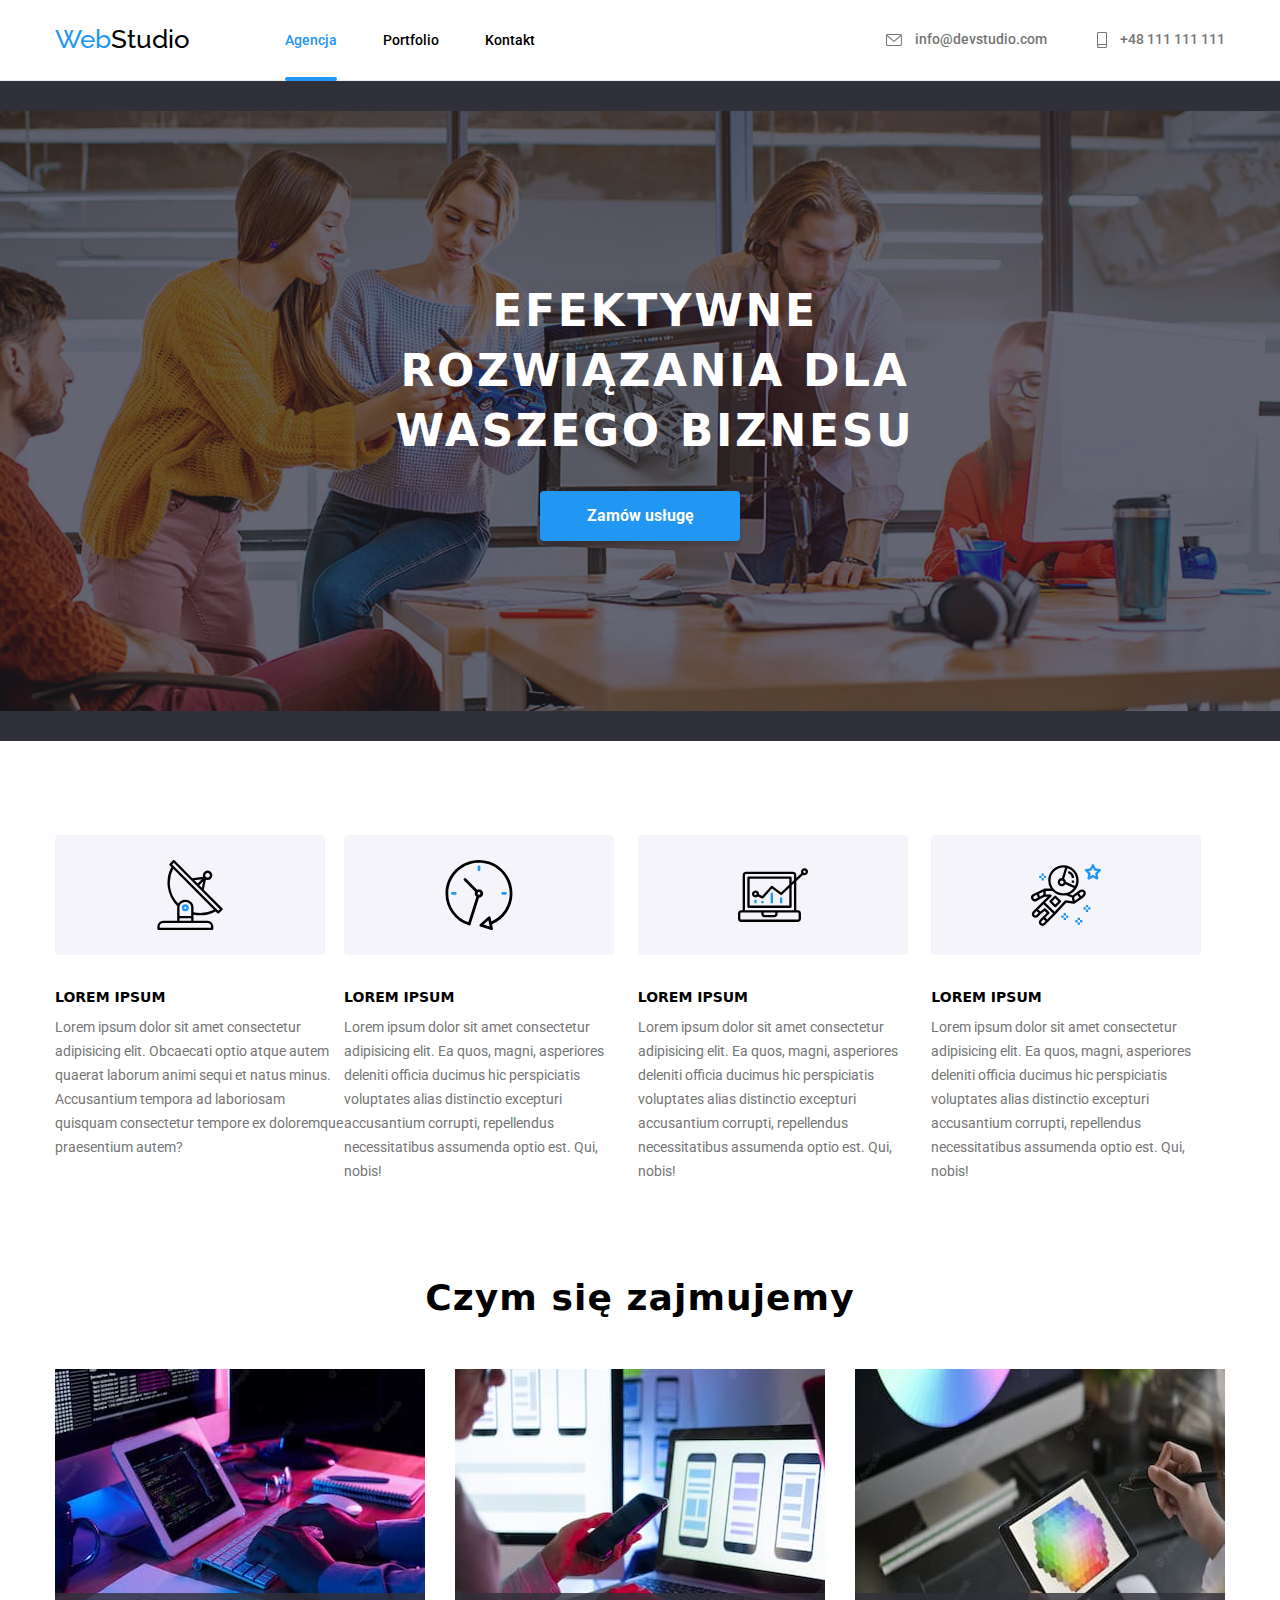
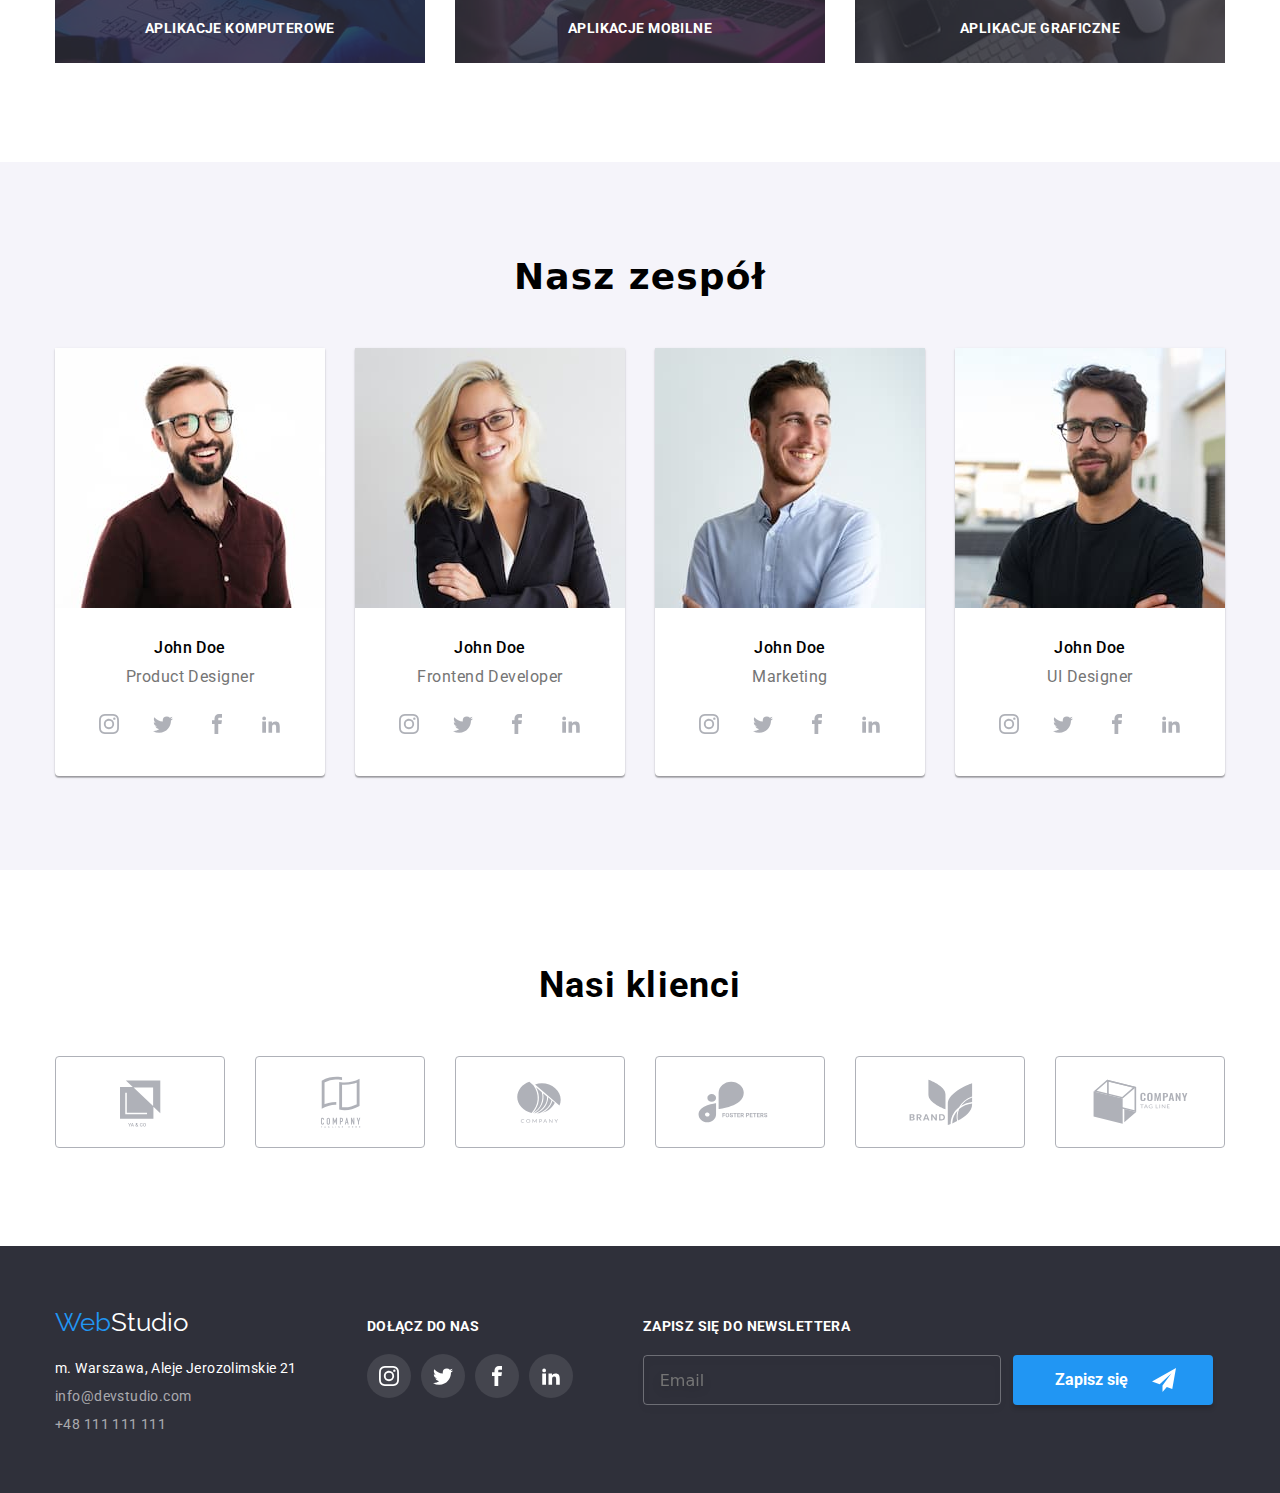
==== index.html @ a5c11d5a "_page-theme" ====
<!DOCTYPE html>
<html lang="pl">
  <head>
    <meta charset="UTF-8" />
    <meta http-equiv="X-UA-Compatible" content="IE=edge" />
    <meta name="viewport" content="width=device-width, initial-scale=1.0" />

    <title>Studio</title>
    <link rel="preconnect" href="https://fonts.googleapis.com" />
    <link rel="preconnect" href="https://fonts.gstatic.com" crossorigin />
    <link
      href="https://fonts.googleapis.com/css2?family=Raleway:wght@700&family=Roboto:wght@400;500;700;900&display=swap"
      rel="stylesheet"
    />

    <link rel="stylesheet" href="css/modern-normalize.css" />
    <link rel="stylesheet" href="css/style.css" />
  </head>
  <body>
    <header>
      <div class="container header">
        <nav class="header__nav">
          <a class="logo" href="./index.html"
            >Web<span class="header__studio header__studio--black">Studio</span></a
          >
          <ul class="header__list">
            <li>
              <a class="header__active" style="color: #2196f3" href="index.html"
                >Agencja</a
              >
            </li>
            <li><a href="portfolio.html">Portfolio</a></li>
            <li><a href="#">Kontakt</a></li>
          </ul>
        </nav>
        <div class="header__contacts">
          <a href="mailto:info@devstudio.com">
            <svg class="header__icon" 1056 34 width="16" height="12">
              <use href="./images/icons.svg#icon-envelope"></use>
            </svg>
            info@devstudio.com</a
          >
          <a href="tel:+48111111111">
            <svg class="header__icon" width="10" height="16">
              <use href="./images/icons.svg#icon-smartphone"></use>
            </svg>
            +48 111 111 111</a
          >
        </div>
      </div>
    </header>

    <main>
      <section class="section page-theme">
        <div class="container">
          <h1 class="page-theme__topic">EFEKTYWNE ROZWIĄZANIA DLA WASZEGO BIZNESU</h1>

          <button class="page-theme__button" type="button" data-modal-open>
            Zamów usługę
          </button>
        </div>
      </section>
      <section class="section">
        <div class="container">
          <ul class="articles">
            <li>
              <svg class="articles__svg-lorem " width="270" height="120">
                <use
                  href="./images/icons.svg#icon-antenna-1"
                  widht="70"
                  height="70"
                  y="25"
                ></use>
              </svg>
              <h3>Lorem ipsum</h3>
              <p>
                Lorem ipsum dolor sit amet consectetur adipisicing elit.
                Obcaecati optio atque autem quaerat laborum animi sequi et natus
                minus. Accusantium tempora ad laboriosam quisquam consectetur
                tempore ex doloremque praesentium autem?
              </p>
            </li>

            <li>
              <svg class="articles__svg-lorem" width="270" height="120">
                <use
                  href="./images/icons.svg#icon-clock-1"
                  widht="70"
                  height="70"
                  y="25"
                ></use>
              </svg>
              <h3>Lorem ipsum</h3>
              <p>
                Lorem ipsum dolor sit amet consectetur adipisicing elit. Ea
                quos, magni, asperiores deleniti officia ducimus hic
                perspiciatis voluptates alias distinctio excepturi accusantium
                corrupti, repellendus necessitatibus assumenda optio est. Qui,
                nobis!
              </p>
            </li>

            <li>
              <svg class="articles__svg-lorem" width="270" height="120">
                <use
                  href="./images/icons.svg#icon-diagram-1"
                  widht="70"
                  height="70"
                  y="25"
                ></use>
              </svg>
              <h3>Lorem ipsum</h3>
              <p>
                Lorem ipsum dolor sit amet consectetur adipisicing elit. Ea
                quos, magni, asperiores deleniti officia ducimus hic
                perspiciatis voluptates alias distinctio excepturi accusantium
                corrupti, repellendus necessitatibus assumenda optio est. Qui,
                nobis!
              </p>
            </li>

            <li>
              <svg class="articles__svg-lorem" width="270" height="120">
                <use
                  href="./images/icons.svg#icon-astronaut-1"
                  widht="70"
                  height="70"
                  y="25"
                ></use>
              </svg>
              <h3>Lorem ipsum</h3>
              <p>
                Lorem ipsum dolor sit amet consectetur adipisicing elit. Ea
                quos, magni, asperiores deleniti officia ducimus hic
                perspiciatis voluptates alias distinctio excepturi accusantium
                corrupti, repellendus necessitatibus assumenda optio est. Qui,
                nobis!
              </p>
            </li>
          </ul>
        </div>
      </section>
      <section class="section secondary">
        <div class="container">
          <h2>Czym się zajmujemy</h2>
          <ul class="picture">
            <li class="position-relative">
              <img
                src="images/coding.jpg"
                alt="pisanie kodu"
                width="370"
                height="294"
              />
              <h3 class="aplications">Aplikacje komputerowe</h3>
            </li>
            <li class="position-relative">
              <img
                src="images/phone.jpg"
                alt="telefon w ręce"
                width="370"
                height="294"
              />
              <h3 class="aplications">Aplikacje mobilne</h3>
            </li>
            <li class="position-relative">
              <img
                src="images/tablet.jpg"
                alt="tablet z paletą barw"
                width="370"
                height="294"
              />
              <h3 class="aplications">Aplikacje graficzne</h3>
            </li>
          </ul>
        </div>
      </section>
      <section class="section team">
        <div class="container">
          <h2>Nasz zespół</h2>
          <ul class="team-pictures">
            <li>
              <figure>
                <img
                  src="images/john-doe.jpg"
                  alt="mężczyzna w koszulce bordo i okularach"
                  width="270"
                  height="260"
                />
                <figcaption class="figcaption">
                  <span class="upper-text">John Doe</span>
                  <span class="lower-text">Product Designer</span>
                  <ul class="list-links">
                    <li class="social-links">
                      <a class="link-face" href="#" target="_blank">
                        <svg class="item-social" width="44" height="44">
                          <use
                            href="./images/icons.svg#icon-instagram"
                            x="12"
                            y="12"
                            width="20"
                            height="20"
                          ></use>
                        </svg>
                      </a>
                    </li>
                    <li class="social-links">
                      <a class="link-face" href="#" target="_blank">
                        <svg class="item-social" width="44" height="44">
                          <use
                            href="./images/icons.svg#icon-twitter"
                            x="12"
                            y="12"
                            width="20"
                            height="20"
                          ></use>
                        </svg>
                      </a>
                    </li>
                    <li class="social-links">
                      <a class="link-face" href="#" target="_blank">
                        <svg class="item-social" width="44" height="44">
                          <use
                            href="./images/icons.svg#icon-facebook"
                            x="12"
                            y="12"
                            width="20"
                            height="20"
                          ></use>
                        </svg>
                      </a>
                    </li>
                    <li class="social-links">
                      <a class="link-face" href="#" target="_blank">
                        <svg class="item-social" width="44" height="44">
                          <use
                            href="./images/icons.svg#icon-linkedin2"
                            x="12"
                            y="12"
                            width="20"
                            height="20"
                          ></use>
                        </svg>
                      </a>
                    </li>
                  </ul>
                </figcaption>
              </figure>
            </li>
            <li>
              <figure>
                <img
                  src="images/blonde.jpg"
                  alt="blondynka w żakiecie i okularach"
                  width="270"
                  height="260"
                />
                <figcaption class="figcaption">
                  <span class="upper-text">John Doe</span>
                  <span class="lower-text">Frontend Developer</span>
                  <ul class="list-links">
                    <li class="social-links">
                      <a class="link-face" href="#" target="_blank">
                        <svg class="item-social" width="44" height="44">
                          <use
                            href="./images/icons.svg#icon-instagram"
                            x="12"
                            y="12"
                            width="20"
                            height="20"
                          ></use>
                        </svg>
                      </a>
                    </li>
                    <li class="social-links">
                      <a class="link-face" href="#" target="_blank">
                        <svg class="item-social" width="44" height="44">
                          <use
                            href="./images/icons.svg#icon-twitter"
                            x="12"
                            y="12"
                            width="20"
                            height="20"
                          ></use>
                        </svg>
                      </a>
                    </li>
                    <li class="link-face" class="social-links">
                      <a class="link-face" href="#" target="_blank">
                        <svg class="item-social" width="44" height="44">
                          <use
                            href="./images/icons.svg#icon-facebook"
                            x="12"
                            y="12"
                            width="20"
                            height="20"
                          ></use>
                        </svg>
                      </a>
                    </li>
                    <li class="social-links">
                      <a class="link-face" href="#" target="_blank">
                        <svg class="item-social" width="44" height="44">
                          <use
                            href="./images/icons.svg#icon-linkedin2"
                            x="12"
                            y="12"
                            width="20"
                            height="20"
                          ></use>
                        </svg>
                      </a>
                    </li>
                  </ul>
                </figcaption>
              </figure>
            </li>
            <li>
              <figure>
                <img
                  src="images/without-glasses.jpg"
                  alt="mężczyzna w niebieskiej koszuli"
                  width="270"
                  height="260"
                />
                <figcaption class="figcaption">
                  <span class="upper-text">John Doe</span>
                  <span class="lower-text">Marketing</span>
                  <ul class="list-links">
                    <li class="social-links">
                      <a class="link-face" href="#" target="_blank">
                        <svg class="item-social" width="44" height="44">
                          <use
                            href="./images/icons.svg#icon-instagram"
                            x="12"
                            y="12"
                            width="20"
                            height="20"
                          ></use>
                        </svg>
                      </a>
                    </li>
                    <li class="social-links">
                      <a class="link-face" href="#" target="_blank">
                        <svg class="item-social" width="44" height="44">
                          <use
                            href="./images/icons.svg#icon-twitter"
                            x="12"
                            y="12"
                            width="20"
                            height="20"
                          ></use>
                        </svg>
                      </a>
                    </li>
                    <li class="social-links">
                      <a class="link-face" href="#" target="_blank">
                        <svg class="item-social" width="44" height="44">
                          <use
                            href="./images/icons.svg#icon-facebook"
                            x="12"
                            y="12"
                            width="20"
                            height="20"
                          ></use>
                        </svg>
                      </a>
                    </li>
                    <li class="social-links">
                      <a class="link-face" href="#" target="_blank">
                        <svg class="item-social" width="44" height="44">
                          <use
                            href="./images/icons.svg#icon-linkedin2"
                            x="12"
                            y="12"
                            width="20"
                            height="20"
                          ></use>
                        </svg>
                      </a>
                    </li>
                  </ul>
                </figcaption>
              </figure>
            </li>
            <li>
              <figure>
                <img
                  src="images/black-tshirt.jpg"
                  alt="męzczyzna w czarnej koszulce i okularach"
                  width="270"
                  height="260"
                />
                <figcaption class="figcaption">
                  <span class="upper-text">John Doe</span>
                  <span class="lower-text">UI Designer</span>
                  <ul class="list-links">
                    <li class="social-links">
                      <a class="link-face" href="#" target="_blank">
                        <svg class="item-social" width="44" height="44">
                          <use
                            href="./images/icons.svg#icon-instagram"
                            x="12"
                            y="12"
                            width="20"
                            height="20"
                          ></use>
                        </svg>
                      </a>
                    </li>
                    <li class="social-links">
                      <a class="link-face" href="#" target="_blank">
                        <svg class="item-social" width="44" height="44">
                          <use
                            href="./images/icons.svg#icon-twitter"
                            x="12"
                            y="12"
                            width="20"
                            height="20"
                          ></use>
                        </svg>
                      </a>
                    </li>
                    <li class="social-links">
                      <a class="link-face" href="#" target="_blank">
                        <svg class="item-social" width="44" height="44">
                          <use
                            href="./images/icons.svg#icon-facebook"
                            x="12"
                            y="12"
                            width="20"
                            height="20"
                          ></use>
                        </svg>
                      </a>
                    </li>
                    <li class="social-links">
                      <a class="link-face" href="#" target="_blank">
                        <svg class="item-social" width="44" height="44">
                          <use
                            href="./images/icons.svg#icon-linkedin2"
                            x="12"
                            y="12"
                            width="20"
                            height="20"
                          ></use>
                        </svg>
                      </a>
                    </li>
                  </ul>
                </figcaption>
              </figure>
            </li>
          </ul>
        </div>
      </section>

      <!-- Nasi klienci -->
      <section class="section our-clients">
        <div class="container">
          <h2>Nasi klienci</h2>
          <ul class="client-list">
            <li class="client-box">
              <a href="#" target="_blank" class="link-svg">
                <svg class="icon-client" width="170" height="92">
                  <use
                    href="./images/icons.svg#icon-Logo"
                    x="5"
                    y="16"
                    width="160"
                    height="60"
                  ></use>
                </svg>
              </a>
            </li>
            <li class="client-box">
              <a href="#" target="_blank" class="link-svg">
                <svg class="icon-client" width="170" height="92">
                  <use
                    href="./images/icons.svg#icon-Logo1"
                    x="5"
                    y="16"
                    width="160"
                    height="60"
                  ></use>
                </svg>
              </a>
            </li>
            <li class="client-box">
              <a href="#" target="_blank" class="link-svg">
                <svg class="icon-client" width="170" height="92">
                  <use
                    href="./images/icons.svg#icon-Logo2"
                    x="5"
                    y="16"
                    width="160"
                    height="60"
                  ></use>
                </svg>
              </a>
            </li>
            <li class="client-box">
              <a href="#" target="_blank" class="link-svg">
                <svg class="icon-client" width="170" height="92">
                  <use
                    href="./images/icons.svg#icon-Logo3"
                    x="5"
                    y="16"
                    width="160"
                    height="60"
                  ></use>
                </svg>
              </a>
            </li>
            <li class="client-box">
              <a href="#" target="_blank" class="link-svg">
                <svg class="icon-client" width="170" height="92">
                  <use
                    href="./images/icons.svg#icon-Logo4"
                    x="5"
                    y="16"
                    width="160"
                    height="60"
                  ></use>
                </svg>
              </a>
            </li>
            <li class="client-box">
              <a href="#" target="_blank" class="link-svg">
                <svg class="icon-client" width="170" height="92">
                  <use
                    href="./images/icons.svg#icon-Logo5"
                    x="5"
                    y="16"
                    width="160"
                    height="60"
                  ></use>
                </svg>
              </a>
            </li>
          </ul>
        </div>
      </section>
    </main>
    <!-- footer -->
    <footer class="ending">
      <div class="container divs">
        <div class="footer">
          <a class="logo" href="./index.html"
            >Web<span class="studio-white">Studio</span></a
          >

          <address class="links">
            <ul>
              <li>
                <a class="localization" href="#"
                  >m. Warszawa, Aleje Jerozolimskie 21</a
                >
              </li>
              <div class="contacts-footer">
                <li>
                  <a href="mailto:info@devstudio.com"> info@devstudio.com</a>
                </li>
                <li><a href="tel:+48111111111"> +48 111 111 111</a></li>
              </div>
            </ul>
          </address>
        </div>
        <div class="join-us">
          <h3>Dołącz do nas</h3>
          <ul class="join-us-links">
            <li tabindex="0" class="list-element">
              <a tabindex="-1" href="#" target="_blank"></a>
              <svg class="icon-footer" width="44" height="44">
                <use
                  href="./images/icons.svg#icon-instagram"
                  x="12"
                  y="12"
                  width="20"
                  height="20"
                ></use>
              </svg>
            </li>
            <li tabindex="0" class="list-element">
              <a tabindex="-1" href="#" target="_blank"></a>
              <svg class="icon-footer" width="44" height="44">
                <use
                  href="./images/icons.svg#icon-twitter"
                  x="12"
                  y="12"
                  width="20"
                  height="20"
                ></use>
              </svg>
            </li>
            <li tabindex="0" class="list-element">
              <a tabindex="-1" href="#" target="_blank"></a>
              <svg class="icon-footer" width="44" height="44">
                <use
                  href="./images/icons.svg#icon-facebook"
                  x="12"
                  y="12"
                  width="20"
                  height="20"
                ></use>
              </svg>
            </li>
            <li tabindex="0" class="list-element">
              <a tabindex="-1" href="#" target="_blank"></a>
              <svg class="icon-footer" width="44" height="44">
                <use
                  href="./images/icons.svg#icon-linkedin2"
                  x="12"
                  y="12"
                  width="20"
                  height="20"
                ></use>
              </svg>
            </li>
          </ul>
        </div>
        <form class="form-footer">
          <label for="newsletter" class="label-footer"
            >Zapisz się do Newslettera</label
          >
          <div class="newsletter-flex">
            <input
              id="newsletter"
              class="newsletter"
              type="email"
              name="email"
              placeholder="Email"
            />
            <button class="join-us-button" type="submit">
              Zapisz się
              <svg class="send" width="24" height="24">
                <use href="./images/icons.svg#icon-icon-send"></use>
              </svg>
            </button>
          </div>
        </form>
      </div>
    </footer>
    <!-- okno modalne -->
    <div class="modal is-hidden" data-modal>
      <div class="box">
        <h3 class="header-modal">Zostaw swoje dane w formularzu poniżej</h3>
        <form>
          <div class="personal-details">
            <div class="input-name">
              <label for="fname" class="name">Imie </label>
              <div class="modal-icon-position">
                <input id="fname" class="input-modal" name="name" />
                <svg class="modal-svg" width="12px" height="12px">
                  <use href="./images/icons.svg#icon-Vector"></use>
                </svg>
              </div>
            </div>
            <div class="input-name">
              <label for="phone" class="name">Telefon </label>
              <div class="modal-icon-position">
                <input id="phone" type="tel" class="input-modal" name="phone" />
                <svg class="modal-svg" width="12px" height="12px">
                  <use href="./images/icons.svg#icon-Vector1"></use>
                </svg>
              </div>
            </div>
            <div class="input-name">
              <label for="email-addres" class="name">Email </label>
              <div class="modal-icon-position">
                <input
                  id="email-addres"
                  type="email"
                  class="input-modal"
                  name="email"
                  type="email"
                />
                <svg class="modal-svg" width="12px" height="12px">
                  <use href="./images/icons.svg#icon-Vector2"></use>
                </svg>
              </div>
            </div>
            <div class="comment-name">
              <label for="comment" class="name">Komentarz</label>
              <div class="comment">
                <textarea
                  id="comment"
                  class="input-comment"
                  rows="5"
                  placeholder="Wprowadź tekst"
                ></textarea>
              </div>
            </div>
            
              <label id="check" class="privacy-policy">
                <input class="hidden-checkbox" for="check" type="checkbox" />
                <div class="custom-checkbox">
                  <svg class="custom-checkbox-img" width="16px" height="15px">
                    <use href="./images/icons.svg#icon-Vector3" width="11px" height="8px" x="3" y="3"></use>
                  </svg>
                </div>
                <span>
                  Oświadczam iż akceptuję
                  <a href="#">Regulamin</a> i
                  <a href="#">Politykę Prywatności.</a></span
                >
              </label>
              <button class="send-modal" type="submit">Wyślij</button>
           
          </div>
        </form>
        <button type="button" class="close" data-modal-close>X</button>
      </div>
    </div>
    <script src="./js/modal.js"></script>
  </body>
</html>
---- css/style.css ----
:root {
  --black: black;
  --blue: #2196f3;
  --white: #ffffff;
  --grey: #757575;
  --light-grey: rgba(255, 255, 255, 0.6);
  --background-footer: #2f303a;
  --box-shadow: rgba(0, 0, 0, 0.15);
  --bacground-image: rgba(47, 48, 58, 0.4);
  --social-links: #afb1b8;
  --our-clients: #e5e5e5;
  --social-links-footer: rgba(255, 255, 255, 0.1);
}

header {
  border-bottom: 1px solid #ececec;
  padding-top: 24px;
  padding-bottom: 25px;
}
.container {
  width: 1200px;
  margin: 0 auto;
  padding: 0 15px;
}
ul {
  list-style: none;
  padding: 0;
  margin: 0;
}
h1,
h2,
h3,
p {
  margin: 0;
}
body {
  color: var(--black);
}

.logo {
  font-family: "Raleway", sans-serif;
  font-size: 26px;
  color: var(--blue);
  text-decoration: none;
  margin-right: 95px;
  line-height: 31px;
}

.header {
  display: flex;
  align-items: center;
  justify-content: space-between;
  font-family: "Roboto";
  font-style: normal;
  font-weight: 500;
  font-size: 14px;
  line-height: 16px;
  
  
}

.header__nav {
  display: flex;
  align-items: center;
  justify-content: space-evenly;
}

.header__list {
  display: flex;
  align-items: center;
  justify-content: space-evenly;
  gap: 46px;
}

.header__list a {
  font-family: "Roboto", sans-serif;
  font-weight: 500;
  letter-spacing: 0, 02em;
  color: var(--black);
  text-decoration: none;
  transition: color 250ms cubic-bezier(0.4, 0, 0.2, 1);
  position: relative;
  display: block;
}
.header__list a:hover::after,
.header__list a:focus::after {
  content: "";
  position: absolute;
  display: block;
  top: 45px;
  width: 100%;
  height: 4px;
  background-color: var(--blue);
  border-radius: 2px;
}

.header__active::after {
  content: "";
  position: absolute;
  display: block;
  top: 45px;
  width: 100%;
  height: 4px;
  background-color: var(--blue);
  border-radius: 2px;
}

.header__list a:hover,
.header__list a:focus {
  color: var(--blue);
}
.header__studio--black {
  color: var(--black);
}

.header__contacts {
  display: flex;
  gap: 50px;
}

.header__contacts a {
  color: var(--grey);
  text-decoration: none;
  transition: color 250ms cubic-bezier(0.4, 0, 0.2, 1);
}

.header__contacts a:hover,
.header__contacts a:focus {
  color: var(--blue);
}

.header__icon {
  fill: currentColor;
  margin-right: 10px;
  vertical-align: middle;
  transition: fill 250ms cubic-bezier(0.4, 0, 0.2, 1);
}

.header__icon:hover,
.header__icon:focus {
  fill: var(--blue);
}

.section {
  padding: 94px 0;
}
.page-theme {
  background-color: #2f303a;
  text-align: center;
  display: flex;
  flex-direction: column;
  justify-content: center;
  text-align: center;
  align-items: center;
  padding-bottom: 0;
  background-image: linear-gradient(
      to bottom,
      var(--bacground-image),
      var(--bacground-image)
    ),
    url("../images/new-image.jpg");

  background-repeat: no-repeat;
  background-position: center;
  background-size: 1600px 600px;
}

.page-theme__topic {
  font-size: 44px;
  font-weight: 900;
  line-height: 60px;
  letter-spacing: 0.06em;
  color: var(--white);
  width: 696px;
  margin: 106px 252px 0 252px;
}

.page-theme__button {
  font-family: "Roboto";
  font-weight: 700;
  font-size: 16px;
  line-height: 30px;
  outline: none;
  border: none;
  cursor: pointer;
  margin-top: 30px;
  margin-bottom: 200px;
  cursor: pointer;
  color: var(--white);
  background-color: var(--blue);
  width: 200px;
  height: 50px;
  box-shadow: 0px 4px 4px var(--box-shadow);
  border-radius: 4px;
}
.articles {
  display: flex;
  justify-content: center;
  text-align: left;
}
.articles__svg-lorem {
  background-color: #f5f4fa;
  border-radius: 4px;
  margin-bottom: 30px;
}

.articles h3 {
  text-transform: uppercase;
  font-weight: 700;
  font-size: 14px;
  letter-spacing: 0, 03em;
  justify-content: center;
  line-height: 16px;
  margin-bottom: 10px;
}

.articles p {
  font-family: "Roboto", sans-serif;
  font-weight: 400;
  font-size: 14px;
  letter-spacing: 0, 03em;
  color: var(--grey);
  line-height: 24px;
}
.secondary {
  display: flex;
  flex-direction: column;
  justify-content: center;
  text-align: center;
  padding-top: 0;
}

.secondary h2 {
  font-size: 36px;
  font-weight: 700;
  line-height: 42px;
  letter-spacing: 0.03em;
  margin-bottom: 50px;
}

.picture {
  display: flex;
  justify-content: space-evenly;
  gap: 30px;
}
.position-relative {
  position: relative;
}
.position-relative > .aplications {
  position: absolute;
  top: 224px;
}
.aplications {
  background: rgba(47, 48, 58, 0.8);
  width: 370px;
  padding-top: 27px;
  padding-bottom: 27px;
  font-family: "Roboto";
  font-style: normal;
  font-weight: 700;
  font-size: 14px;
  line-height: 16px;
  text-align: center;
  letter-spacing: 0.03em;
  text-transform: uppercase;
  color: var(--white);
}
.team {
  background-color: #f5f4fa;
  display: flex;
  flex-direction: column;
  justify-content: center;
  text-align: center;
}
.team-pictures {
  display: flex;
  justify-content: space-evenly;
  gap: 30px;
}
.team-pictures figure {
  font-size: 0;
}

.team figure {
  background-color: var(--white);
  box-shadow: 0px 1px 3px rgba(0, 0, 0, 0.12), 0px 1px 1px rgba(0, 0, 0, 0.14),
    0px 2px 1px rgba(0, 0, 0, 0.2);
  border-radius: 0px 0px 4px 4px;
  margin: 0;
}

.team h2 {
  font-size: 36px;
  font-weight: 700;
  letter-spacing: 0.03em;
  text-align: center;
  margin-bottom: 50px;
  line-height: 42px;
}
.list-links {
  display: flex;
  gap: 10px;
  margin-left: 32px;
  margin-top: 16px;
}
.social-links {
  background-color: var(--white);
  fill: var(--social-links);
  border-radius: 50%;
  transition: background-color 250ms cubic-bezier(0.4, 0, 0.2, 1),
    fill 250ms cubic-bezier(0.4, 0, 0.2, 1);
}

.social-links:hover {
  background-color: var(--blue);
  cursor: pointer;
}

.link-face:focus > .item-social {
  fill: var(--white);
  background-color: var(--blue);
  border-radius: 50%;
}

.item-social {
  fill: var(--social-links);
  transition: fill 250ms cubic-bezier(0.4, 0, 0.2, 1);
}
.item-social:hover {
  fill: var(--white);
}

.button {
  font-family: "Roboto";
  font-weight: 500;
  font-size: 16px;
  line-height: 26px;
  height: 38px;
  padding-left: 22px;
  padding-right: 22px;
  outline: none;
  border: none;
  border-radius: 4px;
  cursor: pointer;
  transition: color, background-color,
    box-shadow 250ms cubic-bezier(0.4, 0, 0.2, 1);
}


.button:hover,
.button:focus {
  color: var(--white);
  background-color: var(--blue);
  box-shadow: 0px 2px 2px 0px rgba(0, 0, 0, 0.12),
    0px 1px 2px 0px rgba(0, 0, 0, 0.08), 0px 3px 1px 0px rgba(0, 0, 0, 0.1);
}

.buttons {
  list-style: none;
  align-items: center;
  text-align: center;
  justify-content: center;
  display: flex;
  gap: 8px;
  margin-bottom: 50px;
}
.portfolio {
  list-style: none;
  display: flex;
  flex-wrap: wrap;
  gap: 30px;
  align-content: center;
  transition: box-shadow 250ms cubic-bezier(0.4, 0, 0.2, 1);
}
.portfolio figure:hover {
  box-shadow: 1px 4px 6px 0px rgba(0, 0, 0, 0.16),
    0px 4px 4px 0px rgba(0, 0, 0, 0.06), 0px 1px 1px 0px rgba(0, 0, 0, 0.12);
}
.figcaption {
  display: flex;
  flex-direction: column;
  padding-bottom: 30px;
}

.figcaption-portfolio {
  display: flex;
  flex-direction: column;
  padding-bottom: 20px;
  padding-left: 24px;
  padding-top: 20px;
  border: 1px solid #eee;
  border-top: none;
}

.portfolio figure {
  background: var(--white);
  margin: 0;
  font-size: 0;
}

.upper-text {
  font-family: "Roboto";
  font-style: normal;
  font-weight: 500;
  font-size: 16px;
  line-height: 19px;
  text-align: center;
  letter-spacing: 0.03em;
  padding-top: 30px;
  margin-bottom: 10px;
}
.upper {
  font-family: "Roboto";
  font-style: normal;
  font-weight: 700;
  font-size: 18px;
  line-height: 36px;
  letter-spacing: 0.06em;
}

.lower-text {
  font-family: "Roboto";
  font-size: 16px;
  font-weight: 400;
  color: var(--grey);
  letter-spacing: 0.03em;
  line-height: 19px;
}
.lower {
  font-family: "Roboto";
  font-style: normal;
  font-weight: 400;
  font-size: 16px;
  line-height: 30px;
  letter-spacing: 0.03em;
}

.technocrack {
  font-family: "Roboto";
  font-style: normal;
  font-weight: 400;
  font-size: 18px;
  line-height: 28px;
  letter-spacing: 0.03em;
  background-color: rgba(33, 150, 243, 0.9);
  color: var(--white);
  padding: 49px 45px 49px 24px;
}
.portfolio-position {
  position: relative;
  overflow: hidden;
  cursor: pointer;
}

.technocrack-container {
  position: absolute;
  transform: translateY(100%);
  transition: transform 250ms cubic-bezier(0.4, 0, 0.2, 1);
  width: 370px;
  z-index: -1;
}

.portfolio-position:hover .technocrack-container {
  cursor: pointer;
  transform: translateY(0);
  z-index: 1;
}

.our-clients {
  justify-content: center;
  align-items: center;
}
.client-list {
  display: flex;
  justify-content: space-between;
  margin-top: 50px;
}

.our-clients h2 {
  font-family: "Roboto";
  font-size: 36px;
  font-weight: 700;
  line-height: 42px;
  letter-spacing: 0.03em;
  text-align: center;
}
.client-box {
  cursor: pointer;
  transition: border-color 250ms cubic-bezier(0.4, 0, 0.2, 1);
}
.client-box:focus {
  border-color: #2196f3;
}
.icon-client:hover {
  fill: var(--blue);
  border-color: var(--blue);
}

.link-svg:focus > .icon-client {
  fill: var(--blue);
  border-color: var(--blue);
}

.icon-client {
  border: solid 1px #afb1b8;
  border-radius: 4px;
  fill: var(--social-links);
  transition: fill 250ms cubic-bezier(0.4, 0, 0.2, 1),
    border-color 250ms cubic-bezier(0.4, 0, 0.2, 1);
}

.localization {
  color: var(--white);
  text-decoration: none;
  font-style: normal;
}
.links a {
  font-family: "Roboto";
  font-style: normal;
  font-weight: 400;
  font-size: 14px;
  letter-spacing: 0.03em;
  text-decoration: none;
}
.links {
  padding-top: 20px;
}

.contacts-footer a:hover,
.contacts-footer a:focus {
  color: var(--blue);
}
.studio-white {
  color: var(--white);
}

.contacts-footer a {
  color: var(--light-grey);
}
.contacts-footer {
  display: flex;
  flex-direction: column;
  gap: 9px;
  transition: color 250ms cubic-bezier(0.4, 0, 0.2, 1);
}
.ending {
  background-color: var(--background-footer);
  padding-top: 60px;
  padding-bottom: 60px;
  line-height: normal;
  display: flex;
}
.footer ul {
  display: flex;
  flex-direction: column;
  gap: 9px;
}
.join-us {
  margin-top: 12px;
}
.join-us h3 {
  color: var(--white);
  font-family: "Roboto";
  font-style: normal;
  font-weight: 700;
  font-size: 14px;
  line-height: 16px;
  letter-spacing: 0.03em;
  text-transform: uppercase;
}
.join-us-links {
  margin-top: 20px;
  display: flex;
  gap: 10px;
}
.divs {
  display: flex;
  gap: 70px;
  justify-content: baseline;
  align-items: baseline;
}
.list-element {
  background-color: var(--social-links-footer);
  fill: var(--white);
  border-radius: 50%;
  transition: background-color 250ms cubic-bezier(0.4, 0, 0.2, 1);
}

.list-element:hover,
.list-element:focus {
  background-color: var(--blue);
  cursor: pointer;
}

.icon-footer {
  vertical-align: middle;
}

.label-footer {
  color: var(--white);
  font-family: "Roboto";
  font-style: normal;
  font-weight: 700;
  font-size: 14px;
  line-height: 16px;
  letter-spacing: 0.03em;
  text-transform: uppercase;
}

.newsletter {
  border: 1px solid rgba(255, 255, 255, 0.3);
  filter: drop-shadow(0px 4px 4px rgba(0, 0, 0, 0.15));
  border-radius: 4px;
  background-color: inherit;
  width: 358px;
  height: 50px;
  padding-left: 16px;
  padding-right: 0;
  vertical-align: center;
  color: rgba(255, 255, 255, 0.6);
}
.newsletter-flex {
  display: flex;
  gap: 12px;
  align-items: center;
  margin-top: 20px;
}
.join-us-button {
  width: 200px;
  height: 50px;
  background: var(--blue);
  box-shadow: 0px 4px 4px rgba(0, 0, 0, 0.15);
  border-radius: 4px;
  color: var(--white);
  border: none;
  font-family: "Roboto";
  font-style: normal;
  font-weight: 700;
  font-size: 16px;
  line-height: 30px;
  display: flex;
  gap: 24px;
  align-items: center;
  text-align: center;
  padding-left: 42px;
}
.join-us-button:hover {
  cursor: pointer;
}
.send {
  fill: var(--white);
}

.modal {
  cursor: not-allowed;
  background-color: rgba(0, 0, 0, 0.2);
  position: fixed;
  display: flex;
  left: 0;
  top: 0;
  bottom: 0;
  right: 0;
}

.box {
  position: relative;
  background: var(--white);
  box-shadow: 0px 1px 3px rgba(0, 0, 0, 0.12), 0px 1px 1px rgba(0, 0, 0, 0.14),
    0px 2px 1px rgba(0, 0, 0, 0.2);
  border-radius: 4px;
  width: 528px;
  height: 581px;
  margin: auto;
  cursor: initial;
  transform: translateY(0%);
  transition: transform 0.5s cubic-bezier(0.4, 0, 0.2, 1),
    opacity 0.5s cubic-bezier(0.4, 0, 0.2, 1);
}
.personal-details {
  margin-top: 12px;
  margin-left: 40px;
}
.input-name {
  display: flex;
  flex-direction: column;
  gap: 4px;
  margin-top: 10px;
}
.input-modal {
  width: 448px;
  height: 40px;
  padding-left: 42px;
  border: 1px solid rgba(33, 33, 33, 0.2);
  border-radius: 4px;
  transition: border-color 250ms cubic-bezier(0.4, 0, 0.2, 1);
}
.input-modal:hover,
.input-modal:focus {
  border-color: rgba(33, 150, 243, 1);
}

.comment:hover,
.comment:focus {
  border-color: rgba(33, 150, 243, 1);
}

.comment-name {
  width: 448px;
  height: 120px;
  display: flex;
  flex-direction: column;
  gap: 4px;
  margin-top: 10px;
}
.modal-icon-position:hover {
  fill: var(--blue);
}
.modal-icon-position {
  position: relative;
  width: 448px;
  height: 40px;
}
.modal-svg {
  position: absolute;
  top: 14px;
  left: 12px;
  transition: fill 250ms cubic-bezier(0.4, 0, 0.2, 1);
}
.comment {
  border: 1px solid rgba(33, 33, 33, 0.2);
  border-radius: 4px;
  width: 448px;
  height: 120px;
  transition: border-color 250ms cubic-bezier(0.4, 0, 0.2, 1);
}
.input-comment {
  font-family: "Roboto";
  font-style: normal;
  font-weight: 400;
  font-size: 12px;
  line-height: 14px;
  letter-spacing: 0.01em;
  color: rgba(117, 117, 117, 0.5);
  border: none;
  padding: 12px 16px;
  width: 416px;
  height: 96px;
  box-sizing: border-box;
}
.input-comment:hover,
.input-comment:focus {
  border-color: rgba(33, 150, 243, 1);
}
.name {
  font-family: "Roboto";
  font-style: normal;
  font-weight: 400;
  font-size: 12px;
  line-height: 14px;
  letter-spacing: 0.01em;
  color: #757575;
}

.privacy-policy {
  font-family: "Roboto";
  font-style: normal;
  font-weight: 400;
  font-size: 14px;
  line-height: 24px;
  letter-spacing: 0.03em;
  color: #757575;
  margin-left: 14px;
  margin-top:20px;
  position: relative;
  display:flex;
  align-items: center;
  gap:7px
}
.hidden-checkbox{
  display:none
}
.custom-checkbox{
  position: relative;
  border:1px solid #212121;
  border-radius: 2px;
  width:16px;
  height:15px;
}

.custom-checkbox-img{
  position: absolute;
  top:-1px;
  left:-1px;
  background-color: var(--blue);
  opacity:0;
  transition: opacity 250ms cubic-bezier(0.4, 0, 0.2, 1);
}

.hidden-checkbox:checked + .custom-checkbox > .custom-checkbox-img {
  opacity:1
}

.privacy-policy a {
  color: var(--blue);
}



.input-modal:hover + .modal-svg,
.input-modal:focus + .modal-svg {
  fill: var(--blue);
}

.send-modal {
  width: 200px;
  height: 50px;
  color: var(--white);
  border: none;
  background: #2196f3;
  box-shadow: 0px 4px 4px rgba(0, 0, 0, 0.15);
  border-radius: 4px;
  margin-top: 30px;
  text-align: center;
  cursor: pointer;
  align-content: center;
  margin-left: 124px;
}
.header-modal {
  font-family: "Roboto";
  font-style: normal;
  font-weight: 700;
  font-size: 20px;
  line-height: 23px;
  text-align: center;
  letter-spacing: 0.03em;
  padding-top: 40px;
}

.close {
  cursor: pointer;
  border: 1px solid rgba(0, 0, 0, 0.1);
  background-color: var(--white);
  width: 30px;
  height: 30px;
  border-radius: 50%;
  position: absolute;
  top: 8px;
  right: 8px;
}
.is-hidden {
  opacity: 0;
  visibility: hidden;
  pointer-events: none;
  transition: opacity 250ms 250ms ease-in-out,
    visibility 250ms 250ms ease-in-out;
}

.is-hidden .box {
  transform: translateY(-150%);
}
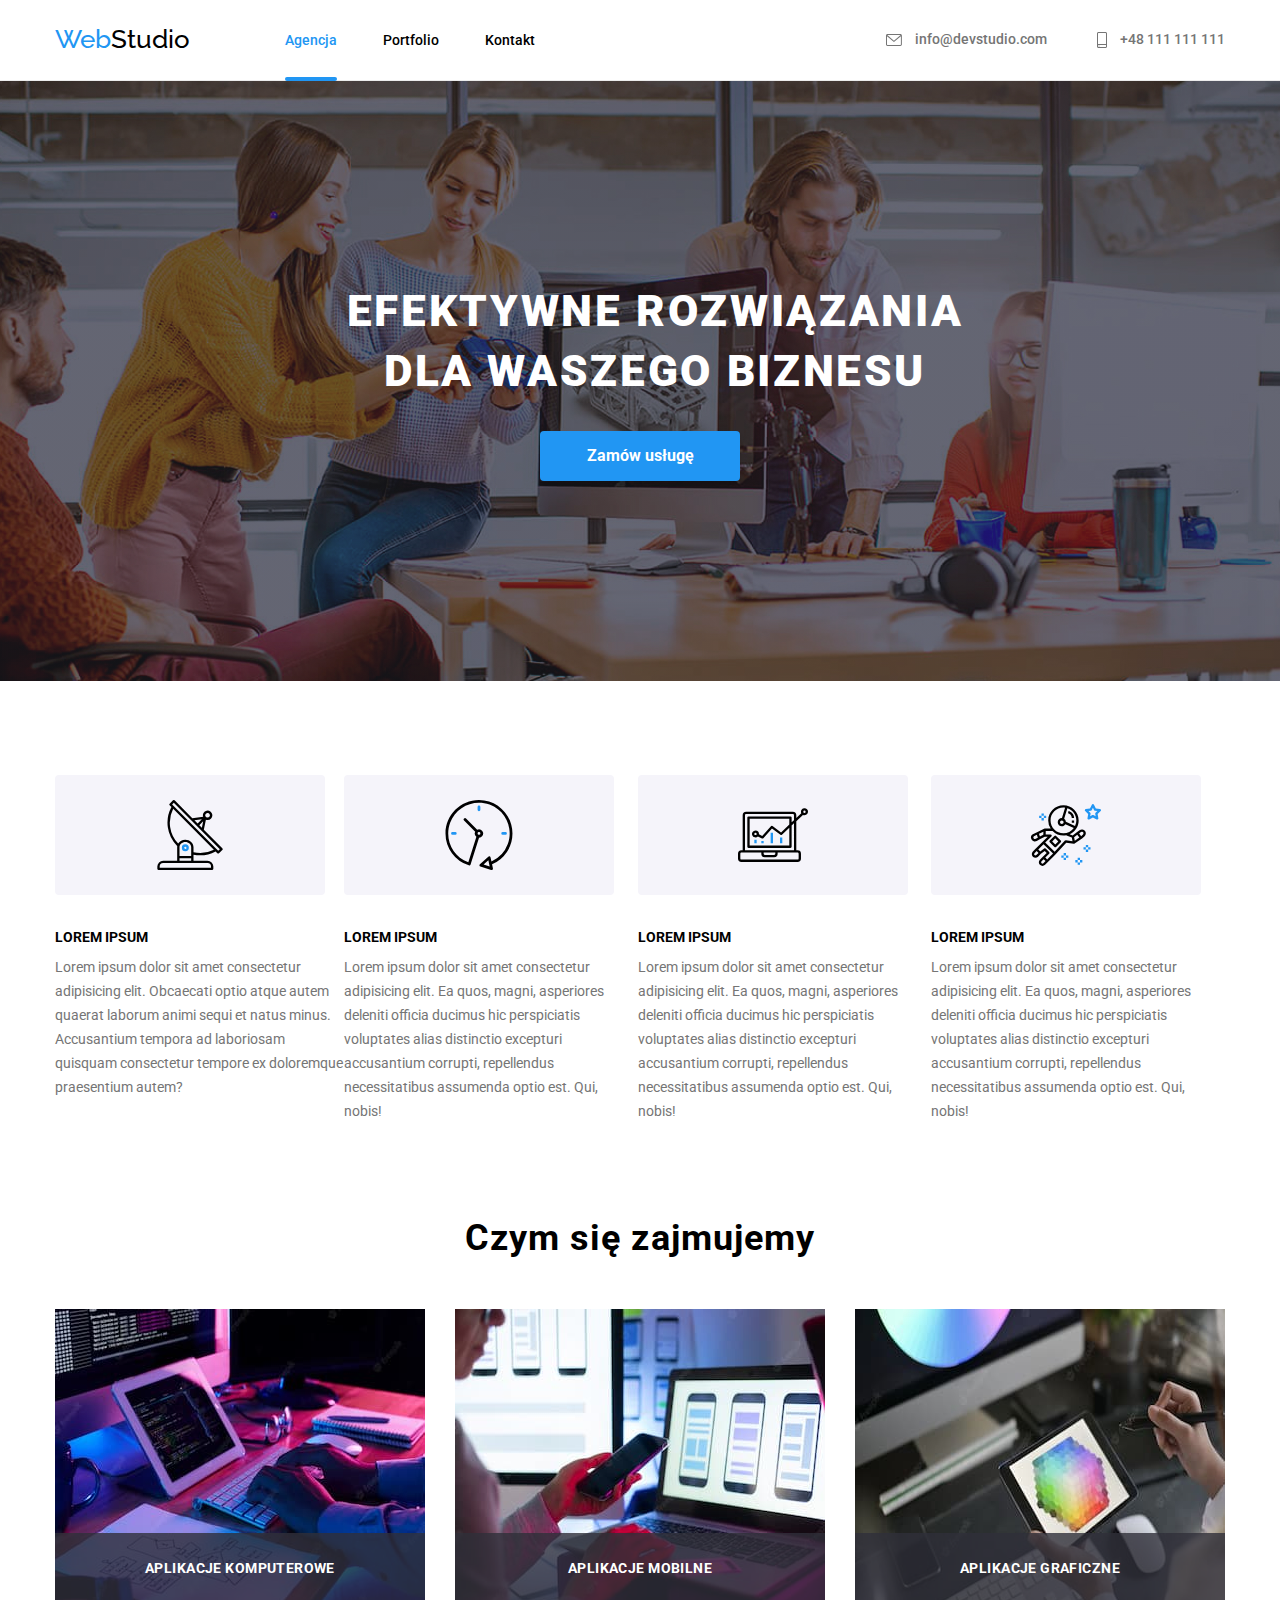
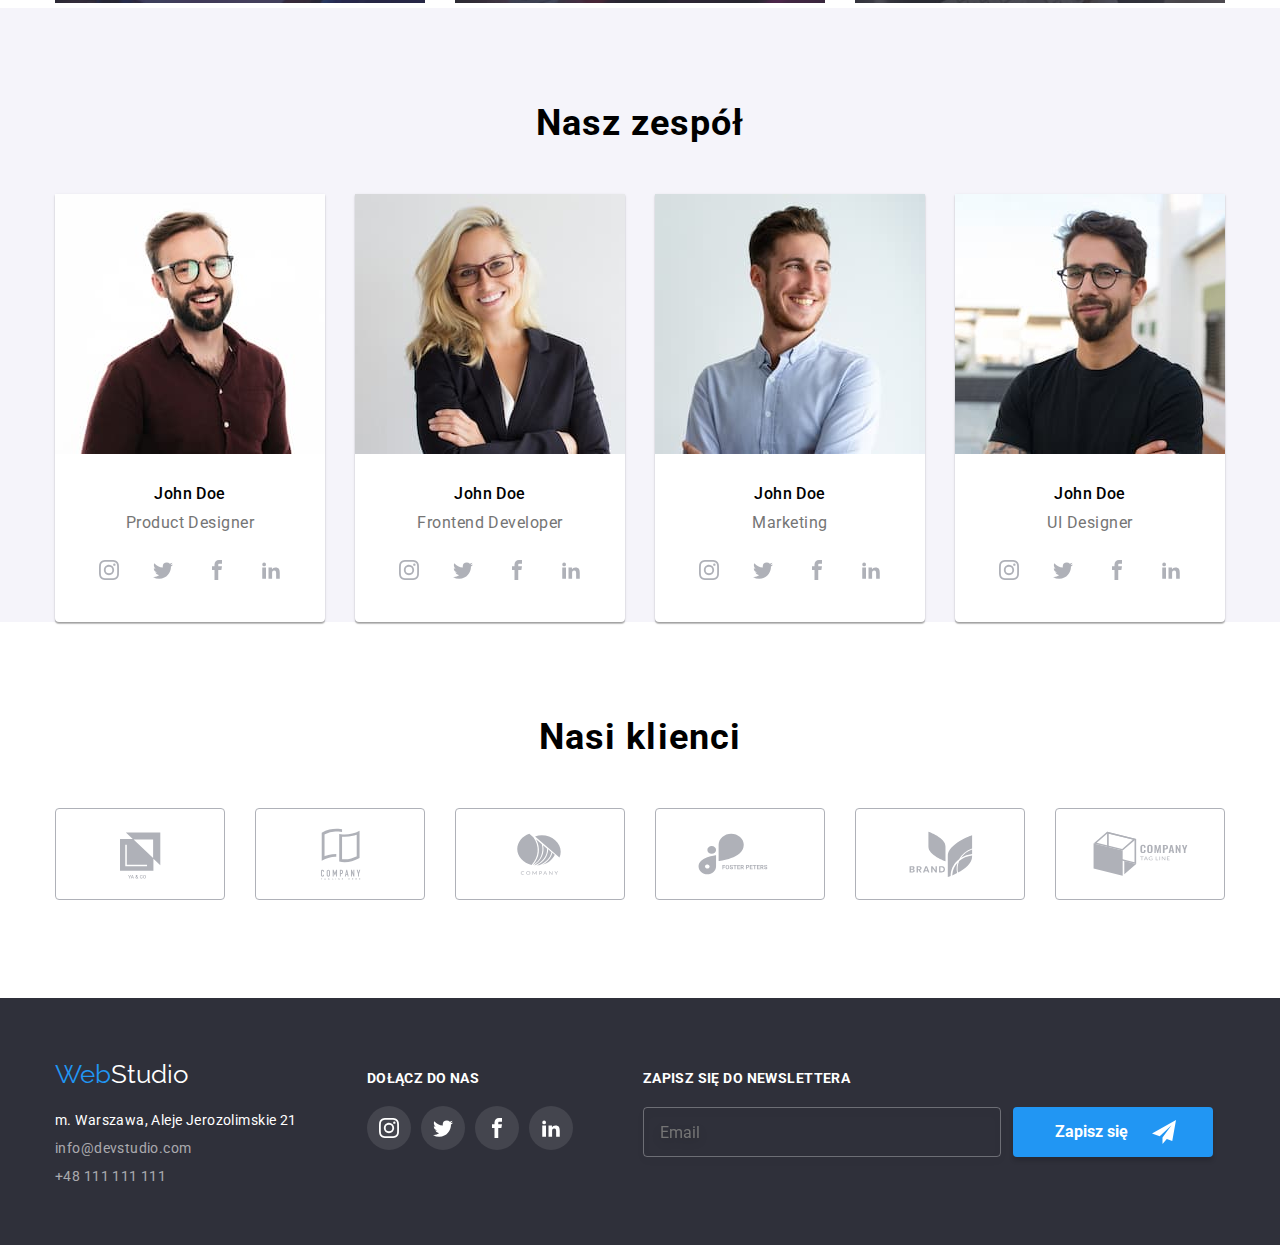
==== commit 3290cb22: "." ====
--- a/index.html
+++ b/index.html
@@ -14,14 +14,14 @@
     />
 
     <link rel="stylesheet" href="css/modern-normalize.css" />
-    <link rel="stylesheet" href="css/style.css" />
+    <link rel="stylesheet" href="css/main.min.css" />
   </head>
   <body>
     <header>
       <div class="container header">
         <nav class="header__nav">
           <a class="logo" href="./index.html"
-            >Web<span class="header__studio header__studio--black">Studio</span></a
+            >Web<span class="logo__studio logo__studio--black">Studio</span></a
           >
           <ul class="header__list">
             <li>
@@ -72,8 +72,8 @@
                   y="25"
                 ></use>
               </svg>
-              <h3>Lorem ipsum</h3>
-              <p>
+              <h3 class="articles__topic">Lorem ipsum</h3>
+              <p class="articles__paragraph">
                 Lorem ipsum dolor sit amet consectetur adipisicing elit.
                 Obcaecati optio atque autem quaerat laborum animi sequi et natus
                 minus. Accusantium tempora ad laboriosam quisquam consectetur
@@ -90,8 +90,8 @@
                   y="25"
                 ></use>
               </svg>
-              <h3>Lorem ipsum</h3>
-              <p>
+              <h3 class="articles__topic">Lorem ipsum</h3>
+              <p class="articles__paragraph">
                 Lorem ipsum dolor sit amet consectetur adipisicing elit. Ea
                 quos, magni, asperiores deleniti officia ducimus hic
                 perspiciatis voluptates alias distinctio excepturi accusantium
@@ -109,8 +109,8 @@
                   y="25"
                 ></use>
               </svg>
-              <h3>Lorem ipsum</h3>
-              <p>
+              <h3 class="articles__topic">Lorem ipsum</h3>
+              <p class="articles__paragraph">
                 Lorem ipsum dolor sit amet consectetur adipisicing elit. Ea
                 quos, magni, asperiores deleniti officia ducimus hic
                 perspiciatis voluptates alias distinctio excepturi accusantium
@@ -128,8 +128,8 @@
                   y="25"
                 ></use>
               </svg>
-              <h3>Lorem ipsum</h3>
-              <p>
+              <h3 class="articles__topic">Lorem ipsum</h3>
+              <p class="articles__paragraph">
                 Lorem ipsum dolor sit amet consectetur adipisicing elit. Ea
                 quos, magni, asperiores deleniti officia ducimus hic
                 perspiciatis voluptates alias distinctio excepturi accusantium
@@ -142,42 +142,42 @@
       </section>
       <section class="section secondary">
         <div class="container">
-          <h2>Czym się zajmujemy</h2>
-          <ul class="picture">
-            <li class="position-relative">
+          <h2 class="secondary__name">Czym się zajmujemy</h2>
+          <ul class="secondary__picture">
+            <li class="secondary__position-relative">
               <img
                 src="images/coding.jpg"
                 alt="pisanie kodu"
                 width="370"
                 height="294"
               />
-              <h3 class="aplications">Aplikacje komputerowe</h3>
-            </li>
-            <li class="position-relative">
+              <h3 class="secondary__aplications">Aplikacje komputerowe</h3>
+            </li>
+            <li class="secondary__position-relative">
               <img
                 src="images/phone.jpg"
                 alt="telefon w ręce"
                 width="370"
                 height="294"
               />
-              <h3 class="aplications">Aplikacje mobilne</h3>
-            </li>
-            <li class="position-relative">
+              <h3 class="secondary__aplications">Aplikacje mobilne</h3>
+            </li>
+            <li class="secondary__position-relative">
               <img
                 src="images/tablet.jpg"
                 alt="tablet z paletą barw"
                 width="370"
                 height="294"
               />
-              <h3 class="aplications">Aplikacje graficzne</h3>
+              <h3 class="secondary__aplications">Aplikacje graficzne</h3>
             </li>
           </ul>
         </div>
       </section>
       <section class="section team">
         <div class="container">
-          <h2>Nasz zespół</h2>
-          <ul class="team-pictures">
+          <h2 class="team__head">Nasz zespół</h2>
+          <ul class="team__pictures">
             <li>
               <figure>
                 <img
@@ -186,13 +186,13 @@
                   width="270"
                   height="260"
                 />
-                <figcaption class="figcaption">
-                  <span class="upper-text">John Doe</span>
-                  <span class="lower-text">Product Designer</span>
-                  <ul class="list-links">
-                    <li class="social-links">
-                      <a class="link-face" href="#" target="_blank">
-                        <svg class="item-social" width="44" height="44">
+                <figcaption class="team__figcaption">
+                  <span class="team__upper-text">John Doe</span>
+                  <span class="team__lower-text">Product Designer</span>
+                  <ul class="team__list-links">
+                    <li class="team__social-links">
+                      <a class="team__link-face" href="#" target="_blank">
+                        <svg class="team__item-social" width="44" height="44">
                           <use
                             href="./images/icons.svg#icon-instagram"
                             x="12"
@@ -203,9 +203,9 @@
                         </svg>
                       </a>
                     </li>
-                    <li class="social-links">
-                      <a class="link-face" href="#" target="_blank">
-                        <svg class="item-social" width="44" height="44">
+                    <li class="team__social-links">
+                      <a class="team__link-face" href="#" target="_blank">
+                        <svg class="team__item-social" width="44" height="44">
                           <use
                             href="./images/icons.svg#icon-twitter"
                             x="12"
@@ -216,9 +216,9 @@
                         </svg>
                       </a>
                     </li>
-                    <li class="social-links">
-                      <a class="link-face" href="#" target="_blank">
-                        <svg class="item-social" width="44" height="44">
+                    <li class="team__social-links">
+                      <a class="team__link-face" href="#" target="_blank">
+                        <svg class="team__item-social" width="44" height="44">
                           <use
                             href="./images/icons.svg#icon-facebook"
                             x="12"
@@ -229,9 +229,9 @@
                         </svg>
                       </a>
                     </li>
-                    <li class="social-links">
-                      <a class="link-face" href="#" target="_blank">
-                        <svg class="item-social" width="44" height="44">
+                    <li class="team__social-links">
+                      <a class="team__link-face" href="#" target="_blank">
+                        <svg class="team__item-social" width="44" height="44">
                           <use
                             href="./images/icons.svg#icon-linkedin2"
                             x="12"
@@ -254,13 +254,13 @@
                   width="270"
                   height="260"
                 />
-                <figcaption class="figcaption">
-                  <span class="upper-text">John Doe</span>
-                  <span class="lower-text">Frontend Developer</span>
-                  <ul class="list-links">
-                    <li class="social-links">
-                      <a class="link-face" href="#" target="_blank">
-                        <svg class="item-social" width="44" height="44">
+                <figcaption class="team__figcaption">
+                  <span class="team__upper-text">John Doe</span>
+                  <span class="team__lower-text">Frontend Developer</span>
+                  <ul class="team__list-links">
+                    <li class="team__social-links">
+                      <a class="team__link-face" href="#" target="_blank">
+                        <svg class="team__item-social" width="44" height="44">
                           <use
                             href="./images/icons.svg#icon-instagram"
                             x="12"
@@ -271,9 +271,9 @@
                         </svg>
                       </a>
                     </li>
-                    <li class="social-links">
-                      <a class="link-face" href="#" target="_blank">
-                        <svg class="item-social" width="44" height="44">
+                    <li class="team__social-links">
+                      <a class="team__link-face" href="#" target="_blank">
+                        <svg class="team__item-social" width="44" height="44">
                           <use
                             href="./images/icons.svg#icon-twitter"
                             x="12"
@@ -284,9 +284,9 @@
                         </svg>
                       </a>
                     </li>
-                    <li class="link-face" class="social-links">
-                      <a class="link-face" href="#" target="_blank">
-                        <svg class="item-social" width="44" height="44">
+                    <li class="team__social-links">
+                      <a class="team__link-face" href="#" target="_blank">
+                        <svg class="team__item-social" width="44" height="44">
                           <use
                             href="./images/icons.svg#icon-facebook"
                             x="12"
@@ -297,9 +297,9 @@
                         </svg>
                       </a>
                     </li>
-                    <li class="social-links">
-                      <a class="link-face" href="#" target="_blank">
-                        <svg class="item-social" width="44" height="44">
+                    <li class="team__social-links">
+                      <a class="team__link-face" href="#" target="_blank">
+                        <svg class="team__item-social" width="44" height="44">
                           <use
                             href="./images/icons.svg#icon-linkedin2"
                             x="12"
@@ -322,13 +322,13 @@
                   width="270"
                   height="260"
                 />
-                <figcaption class="figcaption">
-                  <span class="upper-text">John Doe</span>
-                  <span class="lower-text">Marketing</span>
-                  <ul class="list-links">
-                    <li class="social-links">
-                      <a class="link-face" href="#" target="_blank">
-                        <svg class="item-social" width="44" height="44">
+                <figcaption class="team__figcaption">
+                  <span class="team__upper-text">John Doe</span>
+                  <span class="team__lower-text">Marketing</span>
+                  <ul class="team__list-links">
+                    <li class="team__social-links">
+                      <a class="team__link-face" href="#" target="_blank">
+                        <svg class="team__item-social" width="44" height="44">
                           <use
                             href="./images/icons.svg#icon-instagram"
                             x="12"
@@ -339,9 +339,9 @@
                         </svg>
                       </a>
                     </li>
-                    <li class="social-links">
-                      <a class="link-face" href="#" target="_blank">
-                        <svg class="item-social" width="44" height="44">
+                    <li class="team__social-links">
+                      <a class="team__link-face" href="#" target="_blank">
+                        <svg class="team__item-social" width="44" height="44">
                           <use
                             href="./images/icons.svg#icon-twitter"
                             x="12"
@@ -352,9 +352,9 @@
                         </svg>
                       </a>
                     </li>
-                    <li class="social-links">
-                      <a class="link-face" href="#" target="_blank">
-                        <svg class="item-social" width="44" height="44">
+                    <li class="team__social-links">
+                      <a class="team__link-face" href="#" target="_blank">
+                        <svg class="team__item-social" width="44" height="44">
                           <use
                             href="./images/icons.svg#icon-facebook"
                             x="12"
@@ -365,9 +365,9 @@
                         </svg>
                       </a>
                     </li>
-                    <li class="social-links">
-                      <a class="link-face" href="#" target="_blank">
-                        <svg class="item-social" width="44" height="44">
+                    <li class="team__social-links">
+                      <a class="team__link-face" href="#" target="_blank">
+                        <svg class="team__item-social" width="44" height="44">
                           <use
                             href="./images/icons.svg#icon-linkedin2"
                             x="12"
@@ -390,13 +390,13 @@
                   width="270"
                   height="260"
                 />
-                <figcaption class="figcaption">
-                  <span class="upper-text">John Doe</span>
-                  <span class="lower-text">UI Designer</span>
-                  <ul class="list-links">
-                    <li class="social-links">
-                      <a class="link-face" href="#" target="_blank">
-                        <svg class="item-social" width="44" height="44">
+                <figcaption class="team__figcaption">
+                  <span class="team__upper-text">John Doe</span>
+                  <span class="team__lower-text">UI Designer</span>
+                  <ul class="team__list-links">
+                    <li class="team__social-links">
+                      <a class="team__link-face" href="#" target="_blank">
+                        <svg class="team__item-social" width="44" height="44">
                           <use
                             href="./images/icons.svg#icon-instagram"
                             x="12"
@@ -407,9 +407,9 @@
                         </svg>
                       </a>
                     </li>
-                    <li class="social-links">
-                      <a class="link-face" href="#" target="_blank">
-                        <svg class="item-social" width="44" height="44">
+                    <li class="team__social-links">
+                      <a class="team__link-face" href="#" target="_blank">
+                        <svg class="team__item-social" width="44" height="44">
                           <use
                             href="./images/icons.svg#icon-twitter"
                             x="12"
@@ -420,9 +420,9 @@
                         </svg>
                       </a>
                     </li>
-                    <li class="social-links">
-                      <a class="link-face" href="#" target="_blank">
-                        <svg class="item-social" width="44" height="44">
+                    <li class="team__social-links">
+                      <a class="team__link-face" href="#" target="_blank">
+                        <svg class="team__item-social" width="44" height="44">
                           <use
                             href="./images/icons.svg#icon-facebook"
                             x="12"
@@ -433,9 +433,9 @@
                         </svg>
                       </a>
                     </li>
-                    <li class="social-links">
-                      <a class="link-face" href="#" target="_blank">
-                        <svg class="item-social" width="44" height="44">
+                    <li class="team__social-links">
+                      <a class="team__link-face" href="#" target="_blank">
+                        <svg class="team__item-social" width="44" height="44">
                           <use
                             href="./images/icons.svg#icon-linkedin2"
                             x="12"
@@ -455,13 +455,13 @@
       </section>
 
       <!-- Nasi klienci -->
-      <section class="section our-clients">
+      <section class="section clients">
         <div class="container">
           <h2>Nasi klienci</h2>
-          <ul class="client-list">
-            <li class="client-box">
-              <a href="#" target="_blank" class="link-svg">
-                <svg class="icon-client" width="170" height="92">
+          <ul class="clients__list">
+            <li class="clients__box">
+              <a href="#" target="_blank" class="clients__link-svg">
+                <svg class="clients__icon" width="170" height="92">
                   <use
                     href="./images/icons.svg#icon-Logo"
                     x="5"
@@ -472,9 +472,9 @@
                 </svg>
               </a>
             </li>
-            <li class="client-box">
-              <a href="#" target="_blank" class="link-svg">
-                <svg class="icon-client" width="170" height="92">
+            <li class="clients__box">
+              <a href="#" target="_blank" class="clients__link-svg">
+                <svg class="clients__icon" width="170" height="92">
                   <use
                     href="./images/icons.svg#icon-Logo1"
                     x="5"
@@ -485,9 +485,9 @@
                 </svg>
               </a>
             </li>
-            <li class="client-box">
-              <a href="#" target="_blank" class="link-svg">
-                <svg class="icon-client" width="170" height="92">
+            <li class="clients__box">
+              <a href="#" target="_blank" class="clients__link-svg">
+                <svg class="clients__icon" width="170" height="92">
                   <use
                     href="./images/icons.svg#icon-Logo2"
                     x="5"
@@ -498,9 +498,9 @@
                 </svg>
               </a>
             </li>
-            <li class="client-box">
-              <a href="#" target="_blank" class="link-svg">
-                <svg class="icon-client" width="170" height="92">
+            <li class="clients__box">
+              <a href="#" target="_blank" class="clients__link-svg">
+                <svg class="clients__icon" width="170" height="92">
                   <use
                     href="./images/icons.svg#icon-Logo3"
                     x="5"
@@ -511,9 +511,9 @@
                 </svg>
               </a>
             </li>
-            <li class="client-box">
-              <a href="#" target="_blank" class="link-svg">
-                <svg class="icon-client" width="170" height="92">
+            <li class="clients__box">
+              <a href="#" target="_blank" class="clients__link-svg">
+                <svg class="clients__icon" width="170" height="92">
                   <use
                     href="./images/icons.svg#icon-Logo4"
                     x="5"
@@ -524,9 +524,9 @@
                 </svg>
               </a>
             </li>
-            <li class="client-box">
-              <a href="#" target="_blank" class="link-svg">
-                <svg class="icon-client" width="170" height="92">
+            <li class="clients__box">
+              <a href="#" target="_blank" class="clients__link-svg">
+                <svg class="clients__icon" width="170" height="92">
                   <use
                     href="./images/icons.svg#icon-Logo5"
                     x="5"
@@ -543,20 +543,20 @@
     </main>
     <!-- footer -->
     <footer class="ending">
-      <div class="container divs">
-        <div class="footer">
+      <div class="container ending__divs">
+        <div class="ending__footer">
           <a class="logo" href="./index.html"
-            >Web<span class="studio-white">Studio</span></a
+            >Web<span class="logo__studio logo__studio--white">Studio</span></a
           >
 
-          <address class="links">
+          <address class="ending__links">
             <ul>
               <li>
-                <a class="localization" href="#"
+                <a class="ending__localization" href="#"
                   >m. Warszawa, Aleje Jerozolimskie 21</a
                 >
               </li>
-              <div class="contacts-footer">
+              <div class="ending__contacts-footer">
                 <li>
                   <a href="mailto:info@devstudio.com"> info@devstudio.com</a>
                 </li>
@@ -565,12 +565,12 @@
             </ul>
           </address>
         </div>
-        <div class="join-us">
+        <div class="ending__join-us">
           <h3>Dołącz do nas</h3>
-          <ul class="join-us-links">
-            <li tabindex="0" class="list-element">
+          <ul class="ending__join-us-links">
+            <li tabindex="0" class="ending__list-element">
               <a tabindex="-1" href="#" target="_blank"></a>
-              <svg class="icon-footer" width="44" height="44">
+              <svg class="team__item-social team__item-social--white" width="44" height="44">
                 <use
                   href="./images/icons.svg#icon-instagram"
                   x="12"
@@ -580,9 +580,9 @@
                 ></use>
               </svg>
             </li>
-            <li tabindex="0" class="list-element">
+            <li tabindex="0" class="ending__list-element">
               <a tabindex="-1" href="#" target="_blank"></a>
-              <svg class="icon-footer" width="44" height="44">
+              <svg class="team__item-social team__item-social--white" width="44" height="44">
                 <use
                   href="./images/icons.svg#icon-twitter"
                   x="12"
@@ -592,9 +592,9 @@
                 ></use>
               </svg>
             </li>
-            <li tabindex="0" class="list-element">
+            <li tabindex="0" class="ending__list-element">
               <a tabindex="-1" href="#" target="_blank"></a>
-              <svg class="icon-footer" width="44" height="44">
+              <svg class="team__item-social team__item-social--white" width="44" height="44">
                 <use
                   href="./images/icons.svg#icon-facebook"
                   x="12"
@@ -604,9 +604,9 @@
                 ></use>
               </svg>
             </li>
-            <li tabindex="0" class="list-element">
+            <li tabindex="0" class="ending__list-element">
               <a tabindex="-1" href="#" target="_blank"></a>
-              <svg class="icon-footer" width="44" height="44">
+              <svg class="team__item-social team__item-social--white" width="44" height="44">
                 <use
                   href="./images/icons.svg#icon-linkedin2"
                   x="12"
@@ -618,21 +618,21 @@
             </li>
           </ul>
         </div>
-        <form class="form-footer">
-          <label for="newsletter" class="label-footer"
+        <form>
+          <label for="newsletter" class="ending__label-footer"
             >Zapisz się do Newslettera</label
           >
-          <div class="newsletter-flex">
+          <div class="ending__newsletter-flex">
             <input
               id="newsletter"
-              class="newsletter"
+              class="ending__newsletter"
               type="email"
               name="email"
               placeholder="Email"
             />
-            <button class="join-us-button" type="submit">
+            <button class="ending__join-us-button" type="submit">
               Zapisz się
-              <svg class="send" width="24" height="24">
+              <svg class="ending__send" width="24" height="24">
                 <use href="./images/icons.svg#icon-icon-send"></use>
               </svg>
             </button>
@@ -642,59 +642,59 @@
     </footer>
     <!-- okno modalne -->
     <div class="modal is-hidden" data-modal>
-      <div class="box">
-        <h3 class="header-modal">Zostaw swoje dane w formularzu poniżej</h3>
+      <div class="modal__box">
+        <h3 class="modal__header">Zostaw swoje dane w formularzu poniżej</h3>
         <form>
-          <div class="personal-details">
-            <div class="input-name">
-              <label for="fname" class="name">Imie </label>
-              <div class="modal-icon-position">
-                <input id="fname" class="input-modal" name="name" />
-                <svg class="modal-svg" width="12px" height="12px">
+          <div class="modal__personal-details">
+            <div class="modal__input-name">
+              <label for="fname" class="modal__label-name">Imie </label>
+              <div class="modal__icon-position">
+                <input id="fname" class="modal__input" name="name" />
+                <svg class="modal__svg" width="12px" height="12px">
                   <use href="./images/icons.svg#icon-Vector"></use>
                 </svg>
               </div>
             </div>
-            <div class="input-name">
-              <label for="phone" class="name">Telefon </label>
-              <div class="modal-icon-position">
-                <input id="phone" type="tel" class="input-modal" name="phone" />
-                <svg class="modal-svg" width="12px" height="12px">
+            <div class="modal__input-name">
+              <label for="phone" class="modal__label-name">Telefon </label>
+              <div class="modal__icon-position">
+                <input id="phone" type="tel" class="modal__input" name="phone" />
+                <svg class="modal__svg" width="12px" height="12px">
                   <use href="./images/icons.svg#icon-Vector1"></use>
                 </svg>
               </div>
             </div>
-            <div class="input-name">
-              <label for="email-addres" class="name">Email </label>
-              <div class="modal-icon-position">
+            <div class="modal__input-name">
+              <label for="email-addres" class="modal__label-name">Email </label>
+              <div class="modal__icon-position">
                 <input
                   id="email-addres"
                   type="email"
-                  class="input-modal"
+                  class="modal__input"
                   name="email"
                   type="email"
                 />
-                <svg class="modal-svg" width="12px" height="12px">
+                <svg class="modal__svg" width="12px" height="12px">
                   <use href="./images/icons.svg#icon-Vector2"></use>
                 </svg>
               </div>
             </div>
-            <div class="comment-name">
-              <label for="comment" class="name">Komentarz</label>
-              <div class="comment">
+            <div class="modal__comment">
+              <label for="comment" class="modal__label-name">Komentarz</label>
+              <div class="modal__comment-name">
                 <textarea
                   id="comment"
-                  class="input-comment"
+                  class="modal__input-comment"
                   rows="5"
                   placeholder="Wprowadź tekst"
                 ></textarea>
               </div>
             </div>
             
-              <label id="check" class="privacy-policy">
-                <input class="hidden-checkbox" for="check" type="checkbox" />
-                <div class="custom-checkbox">
-                  <svg class="custom-checkbox-img" width="16px" height="15px">
+              <label id="check" class="privacy">
+                <input class="privacy__hidden-checkbox" for="check" type="checkbox" />
+                <div class="privacy__custom-checkbox">
+                  <svg class="privacy__custom-checkbox-img" width="16px" height="15px">
                     <use href="./images/icons.svg#icon-Vector3" width="11px" height="8px" x="3" y="3"></use>
                   </svg>
                 </div>
@@ -704,11 +704,11 @@
                   <a href="#">Politykę Prywatności.</a></span
                 >
               </label>
-              <button class="send-modal" type="submit">Wyślij</button>
+              <button class="privacy__button" type="submit">Wyślij</button>
            
           </div>
         </form>
-        <button type="button" class="close" data-modal-close>X</button>
+        <button type="button" class="modal__close" data-modal-close>X</button>
       </div>
     </div>
     <script src="./js/modal.js"></script>
--- a/css/main.min.css
+++ b/css/main.min.css
@@ -0,0 +1 @@
+.articles{display:-webkit-box;display:-ms-flexbox;display:flex;-webkit-box-pack:center;-ms-flex-pack:center;justify-content:center;text-align:left}.articles__svg-lorem{background-color:#f5f4fa;border-radius:4px;margin-bottom:30px}.articles__topic{text-transform:uppercase;font-weight:700;font-size:14px;letter-spacing:0,3em;-webkit-box-pack:center;-ms-flex-pack:center;justify-content:center;line-height:16px;margin-bottom:10px}.articles__paragraph{font-family:"Roboto",sans-serif;font-weight:400;font-size:14px;letter-spacing:0,3em;color:#757575;line-height:24px}.clients{-webkit-box-pack:center;-ms-flex-pack:center;justify-content:center;-webkit-box-align:center;-ms-flex-align:center;align-items:center;padding-bottom:94px}.clients__list{display:-webkit-box;display:-ms-flexbox;display:flex;-webkit-box-pack:justify;-ms-flex-pack:justify;justify-content:space-between;margin-top:50px}.clients h2{font-family:"Roboto",sans-serif;font-size:36px;font-weight:700;line-height:42px;letter-spacing:.03em;text-align:center}.clients__box{cursor:pointer;-webkit-transition:border-color 250ms cubic-bezier(0.4, 0, 0.2, 1);transition:border-color 250ms cubic-bezier(0.4, 0, 0.2, 1)}.clients__box:focus{border-color:#2196f3}.clients__icon{border:solid 1px #afb1b8;border-radius:4px;fill:#afb1b8;-webkit-transition:fill 250ms cubic-bezier(0.4, 0, 0.2, 1),border-color 250ms cubic-bezier(0.4, 0, 0.2, 1);transition:fill 250ms cubic-bezier(0.4, 0, 0.2, 1),border-color 250ms cubic-bezier(0.4, 0, 0.2, 1)}.clients__icon:hover{fill:#2196f3;border-color:#2196f3}.clients__link-svg:focus>.clients__icon{fill:#2196f3;border-color:#2196f3}.ending{background-color:#2f303a;padding-top:60px;padding-bottom:60px;line-height:normal;display:-webkit-box;display:-ms-flexbox;display:flex}.ending__localization{color:#fff;text-decoration:none;font-style:normal}.ending__links{padding-top:20px}.ending__links a{font-family:"Roboto",sans-serif;font-style:normal;font-weight:400;font-size:14px;letter-spacing:.03em;text-decoration:none}.ending__contacts-footer{display:-webkit-box;display:-ms-flexbox;display:flex;-webkit-box-orient:vertical;-webkit-box-direction:normal;-ms-flex-direction:column;flex-direction:column;gap:9px;-webkit-transition:color 250ms cubic-bezier(0.4, 0, 0.2, 1);transition:color 250ms cubic-bezier(0.4, 0, 0.2, 1)}.ending__contacts-footer a{color:rgba(255,255,255,.6)}.ending__contacts-footer a:hover,.ending__contacts-footer a:focus{color:#2196f3}.ending__footer ul{display:-webkit-box;display:-ms-flexbox;display:flex;-webkit-box-orient:vertical;-webkit-box-direction:normal;-ms-flex-direction:column;flex-direction:column;gap:9px}.ending__join-us{margin-top:12px}.ending__join-us h3{color:#fff;font-family:"Roboto",sans-serif;font-style:normal;font-weight:700;font-size:14px;line-height:16px;letter-spacing:.03em;text-transform:uppercase}.ending__join-us-links{margin-top:20px;display:-webkit-box;display:-ms-flexbox;display:flex;gap:10px}.ending__divs{display:-webkit-box;display:-ms-flexbox;display:flex;gap:70px;-webkit-box-pack:baseline;-ms-flex-pack:baseline;justify-content:baseline;-webkit-box-align:baseline;-ms-flex-align:baseline;align-items:baseline}.ending__list-element{background-color:rgba(255,255,255,.1);border-radius:50%;-webkit-transition:background-color 250ms cubic-bezier(0.4, 0, 0.2, 1);transition:background-color 250ms cubic-bezier(0.4, 0, 0.2, 1)}.ending__list-element:hover,.ending__list-element:focus{background-color:#2196f3;cursor:pointer}.ending__label-footer{color:#fff;font-family:"Roboto",sans-serif;font-style:normal;font-weight:700;font-size:14px;line-height:16px;letter-spacing:.03em;text-transform:uppercase}.ending__newsletter{border:1px solid rgba(255,255,255,.3);-webkit-filter:drop-shadow(0px 4px 4px rgba(0, 0, 0, 0.15));filter:drop-shadow(0px 4px 4px rgba(0, 0, 0, 0.15));border-radius:4px;background-color:inherit;width:358px;height:50px;padding-left:16px;padding-right:0;vertical-align:center;color:rgba(255,255,255,.6)}.ending__newsletter-flex{display:-webkit-box;display:-ms-flexbox;display:flex;gap:12px;-webkit-box-align:center;-ms-flex-align:center;align-items:center;margin-top:20px}.ending__join-us-button{width:200px;height:50px;background:#2196f3;-webkit-box-shadow:0px 4px 4px rgba(0,0,0,.15);box-shadow:0px 4px 4px rgba(0,0,0,.15);border-radius:4px;color:#fff;border:none;font-family:"Roboto",sans-serif;font-style:normal;font-weight:700;font-size:16px;line-height:30px;display:-webkit-box;display:-ms-flexbox;display:flex;gap:24px;-webkit-box-align:center;-ms-flex-align:center;align-items:center;text-align:center;padding-left:42px}.ending__join-us-button:hover{cursor:pointer}.ending__send{fill:#fff}.filter{list-style:none;-webkit-box-align:center;-ms-flex-align:center;align-items:center;text-align:center;-webkit-box-pack:center;-ms-flex-pack:center;justify-content:center;display:-webkit-box;display:-ms-flexbox;display:flex;gap:8px;margin-bottom:50px}.filter__button{font-family:"Roboto",sans-serif;font-weight:500;font-size:16px;line-height:26px;height:38px;padding-left:22px;padding-right:22px;outline:none;border:none;border-radius:4px;cursor:pointer;-webkit-transition:color,background-color,-webkit-box-shadow 250ms cubic-bezier(0.4, 0, 0.2, 1);transition:color,background-color,-webkit-box-shadow 250ms cubic-bezier(0.4, 0, 0.2, 1);transition:color,background-color,box-shadow 250ms cubic-bezier(0.4, 0, 0.2, 1);transition:color,background-color,box-shadow 250ms cubic-bezier(0.4, 0, 0.2, 1),-webkit-box-shadow 250ms cubic-bezier(0.4, 0, 0.2, 1)}.filter__button:hover,.filter__button:focus{color:#fff;background-color:#2196f3;-webkit-box-shadow:0px 2px 2px 0px rgba(0,0,0,.12),0px 1px 2px 0px rgba(0,0,0,.08),0px 3px 1px 0px rgba(0,0,0,.1);box-shadow:0px 2px 2px 0px rgba(0,0,0,.12),0px 1px 2px 0px rgba(0,0,0,.08),0px 3px 1px 0px rgba(0,0,0,.1)}.header{display:-webkit-box;display:-ms-flexbox;display:flex;-webkit-box-align:center;-ms-flex-align:center;align-items:center;-webkit-box-pack:justify;-ms-flex-pack:justify;justify-content:space-between;font-family:"Roboto",sans-serif;font-style:normal;font-weight:500;font-size:14px;line-height:16px}.header__nav{display:-webkit-box;display:-ms-flexbox;display:flex;-webkit-box-align:center;-ms-flex-align:center;align-items:center;-webkit-box-pack:space-evenly;-ms-flex-pack:space-evenly;justify-content:space-evenly}.header__list{display:-webkit-box;display:-ms-flexbox;display:flex;-webkit-box-align:center;-ms-flex-align:center;align-items:center;-webkit-box-pack:space-evenly;-ms-flex-pack:space-evenly;justify-content:space-evenly;gap:46px}.header__list a{font-family:"Roboto",sans-serif;font-weight:500;letter-spacing:0,2em;color:#000;text-decoration:none;-webkit-transition:color 250ms cubic-bezier(0.4, 0, 0.2, 1);transition:color 250ms cubic-bezier(0.4, 0, 0.2, 1);position:relative;display:block}.header__list a:hover::after,.header__list a:focus::after{content:"";position:absolute;display:block;top:45px;width:100%;height:4px;background-color:#2196f3;border-radius:2px}.header__list a:hover,.header__list a:focus{color:#2196f3}.header__active::after{content:"";position:absolute;display:block;top:45px;width:100%;height:4px;background-color:#2196f3;border-radius:2px}.header__contacts{display:-webkit-box;display:-ms-flexbox;display:flex;gap:50px}.header__contacts a{color:#757575;text-decoration:none;-webkit-transition:color 250ms cubic-bezier(0.4, 0, 0.2, 1);transition:color 250ms cubic-bezier(0.4, 0, 0.2, 1)}.header__contacts a:hover,.header__contacts a:focus{color:#2196f3}.header__icon{fill:currentColor;margin-right:10px;vertical-align:middle;-webkit-transition:fill 250ms cubic-bezier(0.4, 0, 0.2, 1);transition:fill 250ms cubic-bezier(0.4, 0, 0.2, 1)}.header__icon:hover,.header__icon:focus{fill:#2196f3}.is-hidden{opacity:0;visibility:hidden;pointer-events:none;-webkit-transition:opacity 250ms 250ms ease-in-out,visibility 250ms 250ms ease-in-out;transition:opacity 250ms 250ms ease-in-out,visibility 250ms 250ms ease-in-out}.is-hidden .modal__box{-webkit-transform:translateY(-150%);transform:translateY(-150%)}.logo{font-family:"Raleway",sans-serif;font-size:26px;color:#2196f3;text-decoration:none;margin-right:95px;line-height:31px}.logo__studio--black{color:#000}.logo__studio--white{color:#fff}.modal{cursor:not-allowed;background-color:rgba(0,0,0,.2);position:fixed;display:-webkit-box;display:-ms-flexbox;display:flex;left:0;top:0;bottom:0;right:0}.modal__box{position:relative;background:#fff;-webkit-box-shadow:0px 1px 3px rgba(0,0,0,.12),0px 1px 1px rgba(0,0,0,.14),0px 2px 1px rgba(0,0,0,.2);box-shadow:0px 1px 3px rgba(0,0,0,.12),0px 1px 1px rgba(0,0,0,.14),0px 2px 1px rgba(0,0,0,.2);border-radius:4px;width:528px;height:581px;margin:auto;cursor:initial;-webkit-transform:translateY(0%);transform:translateY(0%);-webkit-transition:opacity .5s cubic-bezier(0.4, 0, 0.2, 1),-webkit-transform .5s cubic-bezier(0.4, 0, 0.2, 1);transition:opacity .5s cubic-bezier(0.4, 0, 0.2, 1),-webkit-transform .5s cubic-bezier(0.4, 0, 0.2, 1);transition:transform .5s cubic-bezier(0.4, 0, 0.2, 1),opacity .5s cubic-bezier(0.4, 0, 0.2, 1);transition:transform .5s cubic-bezier(0.4, 0, 0.2, 1),opacity .5s cubic-bezier(0.4, 0, 0.2, 1),-webkit-transform .5s cubic-bezier(0.4, 0, 0.2, 1)}.modal__header{font-family:"Roboto",sans-serif;font-style:normal;font-weight:700;font-size:20px;line-height:23px;text-align:center;letter-spacing:.03em;padding-top:40px}.modal__personal-details{margin-top:12px;margin-left:40px}.modal__input-name{display:-webkit-box;display:-ms-flexbox;display:flex;-webkit-box-orient:vertical;-webkit-box-direction:normal;-ms-flex-direction:column;flex-direction:column;gap:4px;margin-top:10px}.modal__label-name{font-family:"Roboto",sans-serif;font-style:normal;font-weight:400;font-size:12px;line-height:14px;letter-spacing:.01em;color:#757575}.modal__icon-position{position:relative;width:448px;height:40px}.modal__icon-position:hover{fill:#2196f3}.modal__input{width:448px;height:40px;padding-left:42px;border:1px solid rgba(33,33,33,.2);border-radius:4px;-webkit-transition:border-color 250ms cubic-bezier(0.4, 0, 0.2, 1);transition:border-color 250ms cubic-bezier(0.4, 0, 0.2, 1)}.modal__input:hover,.modal__input:focus{border-color:#2196f3}.modal__input:hover+.modal__svg,.modal__input:focus+.modal__svg{fill:#2196f3}.modal__svg{position:absolute;top:14px;left:12px;-webkit-transition:fill 250ms cubic-bezier(0.4, 0, 0.2, 1);transition:fill 250ms cubic-bezier(0.4, 0, 0.2, 1)}.modal__comment{width:448px;height:120px;display:-webkit-box;display:-ms-flexbox;display:flex;-webkit-box-orient:vertical;-webkit-box-direction:normal;-ms-flex-direction:column;flex-direction:column;gap:4px;margin-top:10px}.modal__comment-name{border:1px solid rgba(33,33,33,.2);border-radius:4px;width:448px;height:120px;-webkit-transition:border-color 250ms cubic-bezier(0.4, 0, 0.2, 1);transition:border-color 250ms cubic-bezier(0.4, 0, 0.2, 1)}.modal__comment-name:hover,.modal__comment-name:focus{border-color:#2196f3}.modal__input-comment{font-family:"Roboto",sans-serif;font-style:normal;font-weight:400;font-size:12px;line-height:14px;letter-spacing:.01em;color:rgba(117,117,117,.5);border:none;padding:12px 16px;width:416px;height:96px;-webkit-box-sizing:border-box;box-sizing:border-box}.modal__input-comment:hover,.modal__input-comment:focus{border-color:#2196f3}.modal__close{cursor:pointer;border:1px solid rgba(0,0,0,.1);background-color:#fff;width:30px;height:30px;border-radius:50%;position:absolute;top:8px;right:8px}.page-theme{background-color:#2f303a;text-align:center;display:-webkit-box;display:-ms-flexbox;display:flex;-webkit-box-orient:vertical;-webkit-box-direction:normal;-ms-flex-direction:column;flex-direction:column;-webkit-box-pack:center;-ms-flex-pack:center;justify-content:center;text-align:center;-webkit-box-align:center;-ms-flex-align:center;align-items:center;padding-bottom:0;background-image:-webkit-gradient(linear, left top, left bottom, from(rgba(47, 48, 58, 0.4)), to(rgba(47, 48, 58, 0.4))),url("../images/new-image.jpg");background-image:linear-gradient(to bottom, rgba(47, 48, 58, 0.4), rgba(47, 48, 58, 0.4)),url("../images/new-image.jpg");background-repeat:no-repeat;background-position:center;background-size:1600px 600px}.page-theme__topic{font-size:44px;font-weight:900;line-height:60px;letter-spacing:.06em;color:#fff;width:696px;margin:106px 252px 0 252px}.page-theme__button{font-family:"Roboto",sans-serif;font-weight:700;font-size:16px;line-height:30px;outline:none;border:none;cursor:pointer;margin-top:30px;margin-bottom:200px;cursor:pointer;color:#fff;background-color:#2196f3;width:200px;height:50px;-webkit-box-shadow:0px 4px 4px rgba(0,0,0,.15);box-shadow:0px 4px 4px rgba(0,0,0,.15);border-radius:4px}.portfolio{list-style:none;display:-webkit-box;display:-ms-flexbox;display:flex;-ms-flex-wrap:wrap;flex-wrap:wrap;gap:30px;-ms-flex-line-pack:center;align-content:center;-webkit-transition:-webkit-box-shadow 250ms cubic-bezier(0.4, 0, 0.2, 1);transition:-webkit-box-shadow 250ms cubic-bezier(0.4, 0, 0.2, 1);transition:box-shadow 250ms cubic-bezier(0.4, 0, 0.2, 1);transition:box-shadow 250ms cubic-bezier(0.4, 0, 0.2, 1), -webkit-box-shadow 250ms cubic-bezier(0.4, 0, 0.2, 1);padding-bottom:94px}.portfolio figure{background:#fff;margin:0;font-size:0}.portfolio figure:hover{-webkit-box-shadow:1px 4px 6px 0px rgba(0,0,0,.16),0px 4px 4px 0px rgba(0,0,0,.06),0px 1px 1px 0px rgba(0,0,0,.12);box-shadow:1px 4px 6px 0px rgba(0,0,0,.16),0px 4px 4px 0px rgba(0,0,0,.06),0px 1px 1px 0px rgba(0,0,0,.12)}.portfolio__position{position:relative;overflow:hidden;cursor:pointer}.portfolio__position:hover .portfolio__technocrack-container{cursor:pointer;-webkit-transform:translateY(0);transform:translateY(0);z-index:1}.portfolio__technocrack{font-family:"Roboto",sans-serif;font-style:normal;font-weight:400;font-size:18px;line-height:28px;letter-spacing:.03em;background-color:rgba(33,150,243,.9);color:#fff;padding:49px 45px 49px 24px}.portfolio__technocrack-container{position:absolute;-webkit-transform:translateY(100%);transform:translateY(100%);-webkit-transition:-webkit-transform 250ms cubic-bezier(0.4, 0, 0.2, 1);transition:-webkit-transform 250ms cubic-bezier(0.4, 0, 0.2, 1);transition:transform 250ms cubic-bezier(0.4, 0, 0.2, 1);transition:transform 250ms cubic-bezier(0.4, 0, 0.2, 1), -webkit-transform 250ms cubic-bezier(0.4, 0, 0.2, 1);width:370px;z-index:-1}.portfolio__figcaption{display:-webkit-box;display:-ms-flexbox;display:flex;-webkit-box-orient:vertical;-webkit-box-direction:normal;-ms-flex-direction:column;flex-direction:column;padding-bottom:20px;padding-left:24px;padding-top:20px;border:1px solid #eee;border-top:none}.portfolio__upper-text{font-family:"Roboto",sans-serif;font-style:normal;font-weight:700;font-size:18px;line-height:36px;letter-spacing:.06em}.portfolio__lower{font-family:"Roboto",sans-serif;font-style:normal;font-weight:400;font-size:16px;line-height:30px;letter-spacing:.03em}.privacy{font-family:"Roboto",sans-serif;font-style:normal;font-weight:400;font-size:14px;line-height:24px;letter-spacing:.03em;color:#757575;margin-left:14px;margin-top:20px;position:relative;display:-webkit-box;display:-ms-flexbox;display:flex;-webkit-box-align:center;-ms-flex-align:center;align-items:center;gap:7px}.privacy a{color:#2196f3}.privacy__hidden-checkbox{display:none}.privacy__hidden-checkbox:checked+.privacy__custom-checkbox>.privacy__custom-checkbox-img{opacity:1}.privacy__custom-checkbox{position:relative;border:1px solid #212121;border-radius:2px;width:16px;height:15px}.privacy__custom-checkbox-img{position:absolute;top:-1px;left:-1px;background-color:#2196f3;opacity:0;-webkit-transition:opacity 250ms cubic-bezier(0.4, 0, 0.2, 1);transition:opacity 250ms cubic-bezier(0.4, 0, 0.2, 1)}.privacy__button{width:200px;height:50px;color:#fff;border:none;background:#2196f3;-webkit-box-shadow:0px 4px 4px rgba(0,0,0,.15);box-shadow:0px 4px 4px rgba(0,0,0,.15);border-radius:4px;margin-top:30px;text-align:center;cursor:pointer;-ms-flex-line-pack:center;align-content:center;margin-left:124px}.secondary{display:-webkit-box;display:-ms-flexbox;display:flex;-webkit-box-orient:vertical;-webkit-box-direction:normal;-ms-flex-direction:column;flex-direction:column;-webkit-box-pack:center;-ms-flex-pack:center;justify-content:center;text-align:center;padding-top:0}.secondary__name{font-size:36px;font-weight:700;line-height:42px;letter-spacing:.03em;margin-bottom:50px}.secondary__picture{display:-webkit-box;display:-ms-flexbox;display:flex;-webkit-box-pack:space-evenly;-ms-flex-pack:space-evenly;justify-content:space-evenly;gap:30px}.secondary__position-relative{position:relative}.secondary__position-relative>.secondary__aplications{position:absolute;top:224px}.secondary__aplications{background:rgba(47,48,58,.8);width:370px;padding-top:27px;padding-bottom:27px;font-family:"Roboto",sans-serif;font-style:normal;font-weight:700;font-size:14px;line-height:16px;text-align:center;letter-spacing:.03em;text-transform:uppercase;color:#fff}.team{background-color:#f5f4fa;display:-webkit-box;display:-ms-flexbox;display:flex;-webkit-box-orient:vertical;-webkit-box-direction:normal;-ms-flex-direction:column;flex-direction:column;-webkit-box-pack:center;-ms-flex-pack:center;justify-content:center;text-align:center}.team figure{background-color:#fff;-webkit-box-shadow:0px 1px 3px rgba(0,0,0,.12),0px 1px 1px rgba(0,0,0,.14),0px 2px 1px rgba(0,0,0,.2);box-shadow:0px 1px 3px rgba(0,0,0,.12),0px 1px 1px rgba(0,0,0,.14),0px 2px 1px rgba(0,0,0,.2);border-radius:0px 0px 4px 4px;margin:0}.team__pictures{display:-webkit-box;display:-ms-flexbox;display:flex;-webkit-box-pack:space-evenly;-ms-flex-pack:space-evenly;justify-content:space-evenly;gap:30px}.team__pictures figure{font-size:0}.team__head{font-size:36px;font-weight:700;letter-spacing:.03em;text-align:center;margin-bottom:50px;line-height:42px}.team__figcaption{display:-webkit-box;display:-ms-flexbox;display:flex;-webkit-box-orient:vertical;-webkit-box-direction:normal;-ms-flex-direction:column;flex-direction:column;padding-bottom:30px}.team__upper-text{font-family:"Roboto",sans-serif;font-style:normal;font-weight:500;font-size:16px;line-height:19px;text-align:center;letter-spacing:.03em;padding-top:30px;margin-bottom:10px}.team__lower-text{font-family:"Roboto",sans-serif;font-size:16px;font-weight:400;color:#757575;letter-spacing:.03em;line-height:19px}.team__list-links{display:-webkit-box;display:-ms-flexbox;display:flex;gap:10px;margin-left:32px;margin-top:16px}.team__social-links{background-color:#fff;fill:#afb1b8;border-radius:50%;-webkit-transition:background-color 250ms cubic-bezier(0.4, 0, 0.2, 1),fill 250ms cubic-bezier(0.4, 0, 0.2, 1);transition:background-color 250ms cubic-bezier(0.4, 0, 0.2, 1),fill 250ms cubic-bezier(0.4, 0, 0.2, 1)}.team__social-links:hover{background-color:#2196f3;cursor:pointer}.team__link-face:focus>.item-social{fill:#fff;background-color:#2196f3;border-radius:50%}.team__item-social{fill:#afb1b8;-webkit-transition:fill 250ms cubic-bezier(0.4, 0, 0.2, 1);transition:fill 250ms cubic-bezier(0.4, 0, 0.2, 1)}.team__item-social:hover{fill:#fff}.team__item-social--white{vertical-align:middle;fill:#fff}header{border-bottom:1px solid #ececec;padding-top:24px;padding-bottom:25px}.container{width:1200px;margin:0 auto;padding:0 15px}ul{list-style:none;padding:0;margin:0}h1,h2,h3,p{margin:0}body{color:var(--black);font-family:"Roboto",sans-serif}.section{padding-top:94px}/*# sourceMappingURL=main.min.css.map */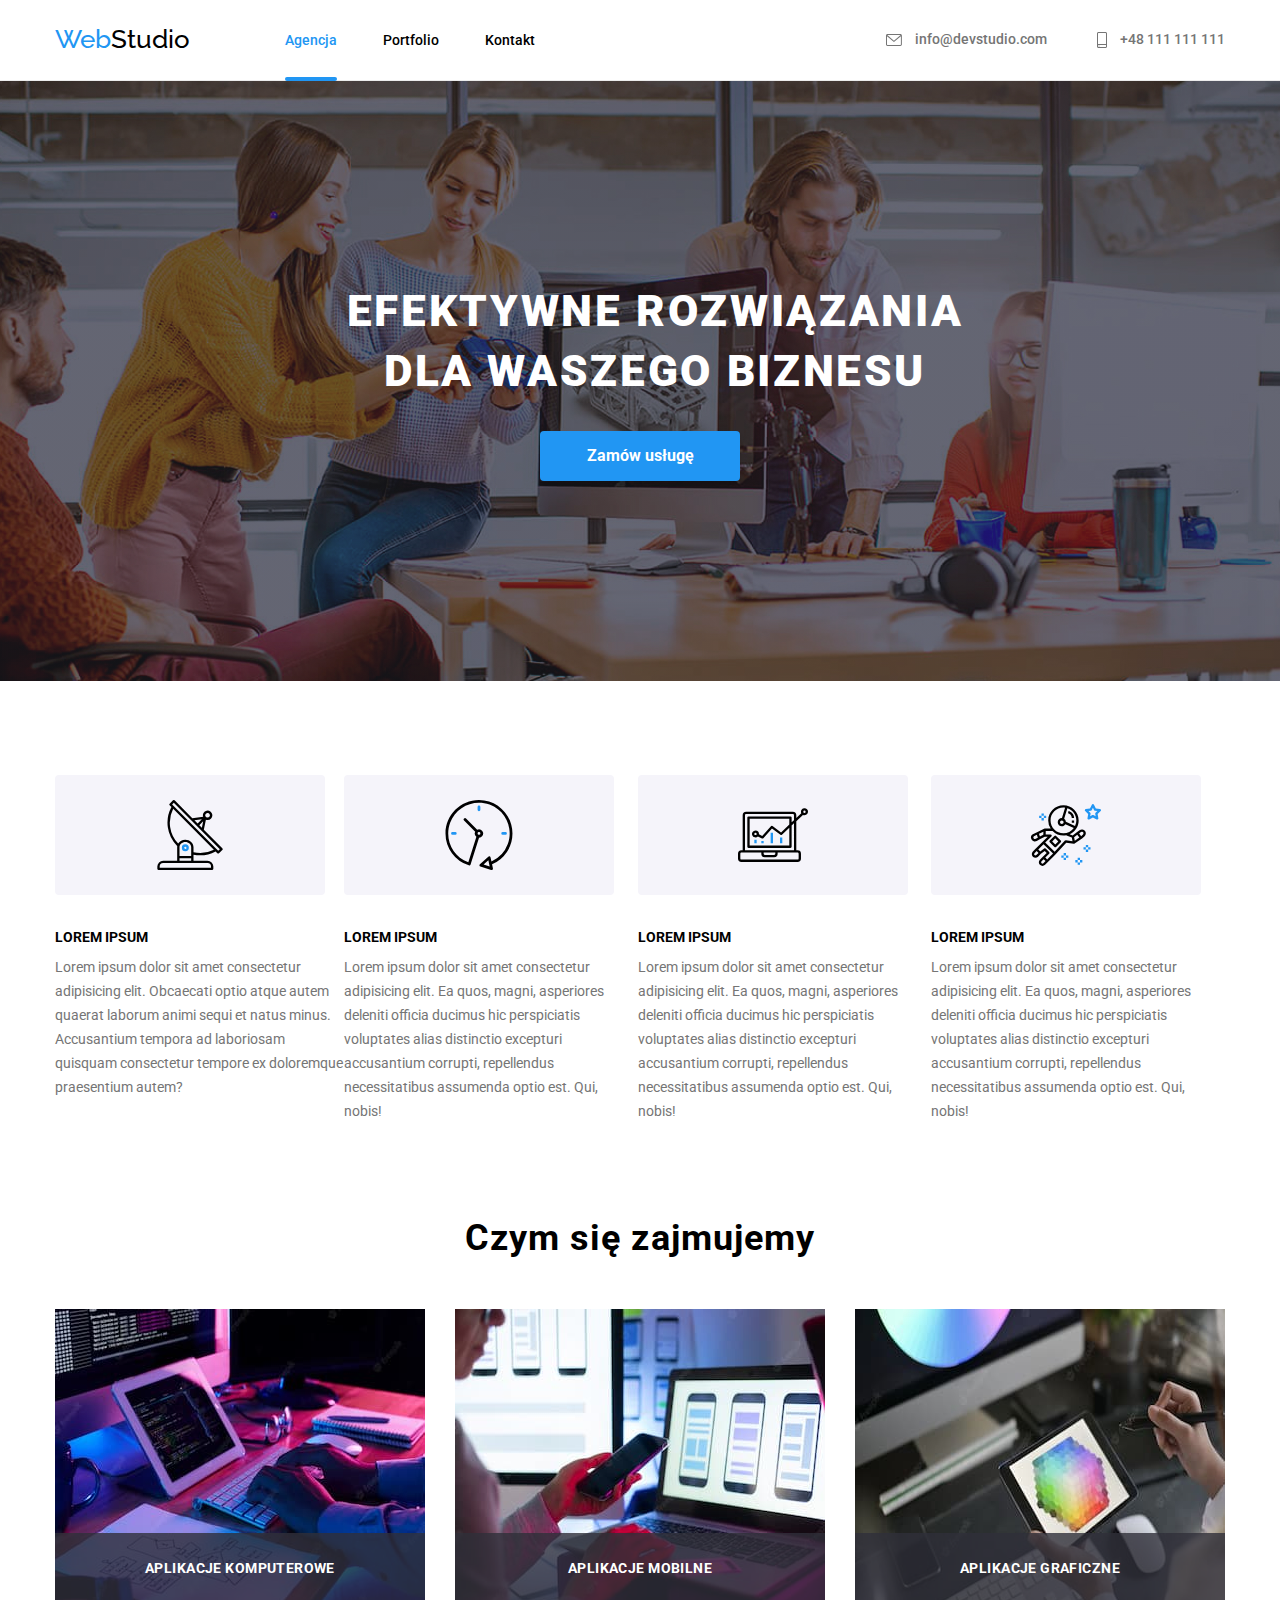
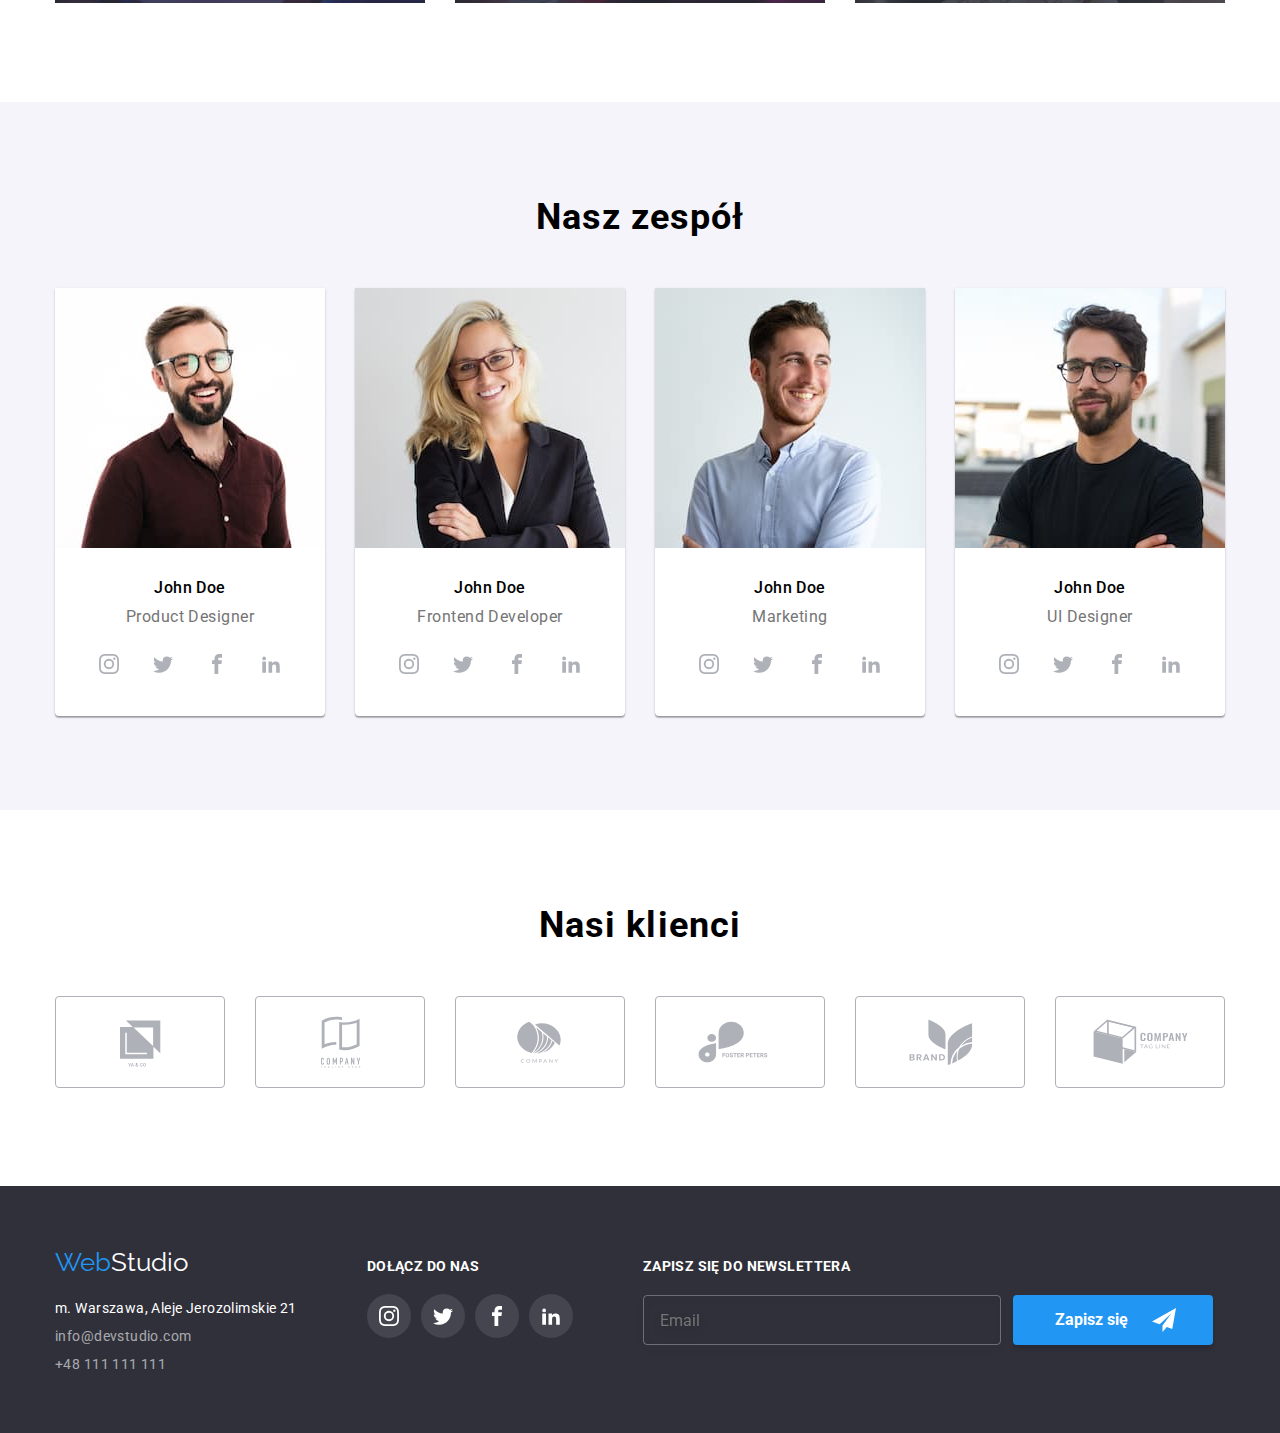
==== commit f7bce386: "." ====
--- a/index.html
+++ b/index.html
@@ -17,8 +17,8 @@
     <link rel="stylesheet" href="css/main.min.css" />
   </head>
   <body>
-    <header>
-      <div class="container header">
+    <header class="header">
+      <div class="container header__wrapper">
         <nav class="header__nav">
           <a class="logo" href="./index.html"
             >Web<span class="logo__studio logo__studio--black">Studio</span></a
@@ -140,36 +140,36 @@
           </ul>
         </div>
       </section>
-      <section class="section secondary">
+      <section class="section jobs">
         <div class="container">
-          <h2 class="secondary__name">Czym się zajmujemy</h2>
-          <ul class="secondary__picture">
-            <li class="secondary__position-relative">
+          <h2 class="jobs__name">Czym się zajmujemy</h2>
+          <ul class="jobs__picture">
+            <li class="jobs__position-relative">
               <img
                 src="images/coding.jpg"
                 alt="pisanie kodu"
                 width="370"
                 height="294"
               />
-              <h3 class="secondary__aplications">Aplikacje komputerowe</h3>
-            </li>
-            <li class="secondary__position-relative">
+              <h3 class="jobs__aplications">Aplikacje komputerowe</h3>
+            </li>
+            <li class="jobs__position-relative">
               <img
                 src="images/phone.jpg"
                 alt="telefon w ręce"
                 width="370"
                 height="294"
               />
-              <h3 class="secondary__aplications">Aplikacje mobilne</h3>
-            </li>
-            <li class="secondary__position-relative">
+              <h3 class="jobs__aplications">Aplikacje mobilne</h3>
+            </li>
+            <li class="jobs__position-relative">
               <img
                 src="images/tablet.jpg"
                 alt="tablet z paletą barw"
                 width="370"
                 height="294"
               />
-              <h3 class="secondary__aplications">Aplikacje graficzne</h3>
+              <h3 class="jobs__aplications">Aplikacje graficzne</h3>
             </li>
           </ul>
         </div>
--- a/css/main.min.css
+++ b/css/main.min.css
@@ -1 +1 @@
-.articles{display:-webkit-box;display:-ms-flexbox;display:flex;-webkit-box-pack:center;-ms-flex-pack:center;justify-content:center;text-align:left}.articles__svg-lorem{background-color:#f5f4fa;border-radius:4px;margin-bottom:30px}.articles__topic{text-transform:uppercase;font-weight:700;font-size:14px;letter-spacing:0,3em;-webkit-box-pack:center;-ms-flex-pack:center;justify-content:center;line-height:16px;margin-bottom:10px}.articles__paragraph{font-family:"Roboto",sans-serif;font-weight:400;font-size:14px;letter-spacing:0,3em;color:#757575;line-height:24px}.clients{-webkit-box-pack:center;-ms-flex-pack:center;justify-content:center;-webkit-box-align:center;-ms-flex-align:center;align-items:center;padding-bottom:94px}.clients__list{display:-webkit-box;display:-ms-flexbox;display:flex;-webkit-box-pack:justify;-ms-flex-pack:justify;justify-content:space-between;margin-top:50px}.clients h2{font-family:"Roboto",sans-serif;font-size:36px;font-weight:700;line-height:42px;letter-spacing:.03em;text-align:center}.clients__box{cursor:pointer;-webkit-transition:border-color 250ms cubic-bezier(0.4, 0, 0.2, 1);transition:border-color 250ms cubic-bezier(0.4, 0, 0.2, 1)}.clients__box:focus{border-color:#2196f3}.clients__icon{border:solid 1px #afb1b8;border-radius:4px;fill:#afb1b8;-webkit-transition:fill 250ms cubic-bezier(0.4, 0, 0.2, 1),border-color 250ms cubic-bezier(0.4, 0, 0.2, 1);transition:fill 250ms cubic-bezier(0.4, 0, 0.2, 1),border-color 250ms cubic-bezier(0.4, 0, 0.2, 1)}.clients__icon:hover{fill:#2196f3;border-color:#2196f3}.clients__link-svg:focus>.clients__icon{fill:#2196f3;border-color:#2196f3}.ending{background-color:#2f303a;padding-top:60px;padding-bottom:60px;line-height:normal;display:-webkit-box;display:-ms-flexbox;display:flex}.ending__localization{color:#fff;text-decoration:none;font-style:normal}.ending__links{padding-top:20px}.ending__links a{font-family:"Roboto",sans-serif;font-style:normal;font-weight:400;font-size:14px;letter-spacing:.03em;text-decoration:none}.ending__contacts-footer{display:-webkit-box;display:-ms-flexbox;display:flex;-webkit-box-orient:vertical;-webkit-box-direction:normal;-ms-flex-direction:column;flex-direction:column;gap:9px;-webkit-transition:color 250ms cubic-bezier(0.4, 0, 0.2, 1);transition:color 250ms cubic-bezier(0.4, 0, 0.2, 1)}.ending__contacts-footer a{color:rgba(255,255,255,.6)}.ending__contacts-footer a:hover,.ending__contacts-footer a:focus{color:#2196f3}.ending__footer ul{display:-webkit-box;display:-ms-flexbox;display:flex;-webkit-box-orient:vertical;-webkit-box-direction:normal;-ms-flex-direction:column;flex-direction:column;gap:9px}.ending__join-us{margin-top:12px}.ending__join-us h3{color:#fff;font-family:"Roboto",sans-serif;font-style:normal;font-weight:700;font-size:14px;line-height:16px;letter-spacing:.03em;text-transform:uppercase}.ending__join-us-links{margin-top:20px;display:-webkit-box;display:-ms-flexbox;display:flex;gap:10px}.ending__divs{display:-webkit-box;display:-ms-flexbox;display:flex;gap:70px;-webkit-box-pack:baseline;-ms-flex-pack:baseline;justify-content:baseline;-webkit-box-align:baseline;-ms-flex-align:baseline;align-items:baseline}.ending__list-element{background-color:rgba(255,255,255,.1);border-radius:50%;-webkit-transition:background-color 250ms cubic-bezier(0.4, 0, 0.2, 1);transition:background-color 250ms cubic-bezier(0.4, 0, 0.2, 1)}.ending__list-element:hover,.ending__list-element:focus{background-color:#2196f3;cursor:pointer}.ending__label-footer{color:#fff;font-family:"Roboto",sans-serif;font-style:normal;font-weight:700;font-size:14px;line-height:16px;letter-spacing:.03em;text-transform:uppercase}.ending__newsletter{border:1px solid rgba(255,255,255,.3);-webkit-filter:drop-shadow(0px 4px 4px rgba(0, 0, 0, 0.15));filter:drop-shadow(0px 4px 4px rgba(0, 0, 0, 0.15));border-radius:4px;background-color:inherit;width:358px;height:50px;padding-left:16px;padding-right:0;vertical-align:center;color:rgba(255,255,255,.6)}.ending__newsletter-flex{display:-webkit-box;display:-ms-flexbox;display:flex;gap:12px;-webkit-box-align:center;-ms-flex-align:center;align-items:center;margin-top:20px}.ending__join-us-button{width:200px;height:50px;background:#2196f3;-webkit-box-shadow:0px 4px 4px rgba(0,0,0,.15);box-shadow:0px 4px 4px rgba(0,0,0,.15);border-radius:4px;color:#fff;border:none;font-family:"Roboto",sans-serif;font-style:normal;font-weight:700;font-size:16px;line-height:30px;display:-webkit-box;display:-ms-flexbox;display:flex;gap:24px;-webkit-box-align:center;-ms-flex-align:center;align-items:center;text-align:center;padding-left:42px}.ending__join-us-button:hover{cursor:pointer}.ending__send{fill:#fff}.filter{list-style:none;-webkit-box-align:center;-ms-flex-align:center;align-items:center;text-align:center;-webkit-box-pack:center;-ms-flex-pack:center;justify-content:center;display:-webkit-box;display:-ms-flexbox;display:flex;gap:8px;margin-bottom:50px}.filter__button{font-family:"Roboto",sans-serif;font-weight:500;font-size:16px;line-height:26px;height:38px;padding-left:22px;padding-right:22px;outline:none;border:none;border-radius:4px;cursor:pointer;-webkit-transition:color,background-color,-webkit-box-shadow 250ms cubic-bezier(0.4, 0, 0.2, 1);transition:color,background-color,-webkit-box-shadow 250ms cubic-bezier(0.4, 0, 0.2, 1);transition:color,background-color,box-shadow 250ms cubic-bezier(0.4, 0, 0.2, 1);transition:color,background-color,box-shadow 250ms cubic-bezier(0.4, 0, 0.2, 1),-webkit-box-shadow 250ms cubic-bezier(0.4, 0, 0.2, 1)}.filter__button:hover,.filter__button:focus{color:#fff;background-color:#2196f3;-webkit-box-shadow:0px 2px 2px 0px rgba(0,0,0,.12),0px 1px 2px 0px rgba(0,0,0,.08),0px 3px 1px 0px rgba(0,0,0,.1);box-shadow:0px 2px 2px 0px rgba(0,0,0,.12),0px 1px 2px 0px rgba(0,0,0,.08),0px 3px 1px 0px rgba(0,0,0,.1)}.header{display:-webkit-box;display:-ms-flexbox;display:flex;-webkit-box-align:center;-ms-flex-align:center;align-items:center;-webkit-box-pack:justify;-ms-flex-pack:justify;justify-content:space-between;font-family:"Roboto",sans-serif;font-style:normal;font-weight:500;font-size:14px;line-height:16px}.header__nav{display:-webkit-box;display:-ms-flexbox;display:flex;-webkit-box-align:center;-ms-flex-align:center;align-items:center;-webkit-box-pack:space-evenly;-ms-flex-pack:space-evenly;justify-content:space-evenly}.header__list{display:-webkit-box;display:-ms-flexbox;display:flex;-webkit-box-align:center;-ms-flex-align:center;align-items:center;-webkit-box-pack:space-evenly;-ms-flex-pack:space-evenly;justify-content:space-evenly;gap:46px}.header__list a{font-family:"Roboto",sans-serif;font-weight:500;letter-spacing:0,2em;color:#000;text-decoration:none;-webkit-transition:color 250ms cubic-bezier(0.4, 0, 0.2, 1);transition:color 250ms cubic-bezier(0.4, 0, 0.2, 1);position:relative;display:block}.header__list a:hover::after,.header__list a:focus::after{content:"";position:absolute;display:block;top:45px;width:100%;height:4px;background-color:#2196f3;border-radius:2px}.header__list a:hover,.header__list a:focus{color:#2196f3}.header__active::after{content:"";position:absolute;display:block;top:45px;width:100%;height:4px;background-color:#2196f3;border-radius:2px}.header__contacts{display:-webkit-box;display:-ms-flexbox;display:flex;gap:50px}.header__contacts a{color:#757575;text-decoration:none;-webkit-transition:color 250ms cubic-bezier(0.4, 0, 0.2, 1);transition:color 250ms cubic-bezier(0.4, 0, 0.2, 1)}.header__contacts a:hover,.header__contacts a:focus{color:#2196f3}.header__icon{fill:currentColor;margin-right:10px;vertical-align:middle;-webkit-transition:fill 250ms cubic-bezier(0.4, 0, 0.2, 1);transition:fill 250ms cubic-bezier(0.4, 0, 0.2, 1)}.header__icon:hover,.header__icon:focus{fill:#2196f3}.is-hidden{opacity:0;visibility:hidden;pointer-events:none;-webkit-transition:opacity 250ms 250ms ease-in-out,visibility 250ms 250ms ease-in-out;transition:opacity 250ms 250ms ease-in-out,visibility 250ms 250ms ease-in-out}.is-hidden .modal__box{-webkit-transform:translateY(-150%);transform:translateY(-150%)}.logo{font-family:"Raleway",sans-serif;font-size:26px;color:#2196f3;text-decoration:none;margin-right:95px;line-height:31px}.logo__studio--black{color:#000}.logo__studio--white{color:#fff}.modal{cursor:not-allowed;background-color:rgba(0,0,0,.2);position:fixed;display:-webkit-box;display:-ms-flexbox;display:flex;left:0;top:0;bottom:0;right:0}.modal__box{position:relative;background:#fff;-webkit-box-shadow:0px 1px 3px rgba(0,0,0,.12),0px 1px 1px rgba(0,0,0,.14),0px 2px 1px rgba(0,0,0,.2);box-shadow:0px 1px 3px rgba(0,0,0,.12),0px 1px 1px rgba(0,0,0,.14),0px 2px 1px rgba(0,0,0,.2);border-radius:4px;width:528px;height:581px;margin:auto;cursor:initial;-webkit-transform:translateY(0%);transform:translateY(0%);-webkit-transition:opacity .5s cubic-bezier(0.4, 0, 0.2, 1),-webkit-transform .5s cubic-bezier(0.4, 0, 0.2, 1);transition:opacity .5s cubic-bezier(0.4, 0, 0.2, 1),-webkit-transform .5s cubic-bezier(0.4, 0, 0.2, 1);transition:transform .5s cubic-bezier(0.4, 0, 0.2, 1),opacity .5s cubic-bezier(0.4, 0, 0.2, 1);transition:transform .5s cubic-bezier(0.4, 0, 0.2, 1),opacity .5s cubic-bezier(0.4, 0, 0.2, 1),-webkit-transform .5s cubic-bezier(0.4, 0, 0.2, 1)}.modal__header{font-family:"Roboto",sans-serif;font-style:normal;font-weight:700;font-size:20px;line-height:23px;text-align:center;letter-spacing:.03em;padding-top:40px}.modal__personal-details{margin-top:12px;margin-left:40px}.modal__input-name{display:-webkit-box;display:-ms-flexbox;display:flex;-webkit-box-orient:vertical;-webkit-box-direction:normal;-ms-flex-direction:column;flex-direction:column;gap:4px;margin-top:10px}.modal__label-name{font-family:"Roboto",sans-serif;font-style:normal;font-weight:400;font-size:12px;line-height:14px;letter-spacing:.01em;color:#757575}.modal__icon-position{position:relative;width:448px;height:40px}.modal__icon-position:hover{fill:#2196f3}.modal__input{width:448px;height:40px;padding-left:42px;border:1px solid rgba(33,33,33,.2);border-radius:4px;-webkit-transition:border-color 250ms cubic-bezier(0.4, 0, 0.2, 1);transition:border-color 250ms cubic-bezier(0.4, 0, 0.2, 1)}.modal__input:hover,.modal__input:focus{border-color:#2196f3}.modal__input:hover+.modal__svg,.modal__input:focus+.modal__svg{fill:#2196f3}.modal__svg{position:absolute;top:14px;left:12px;-webkit-transition:fill 250ms cubic-bezier(0.4, 0, 0.2, 1);transition:fill 250ms cubic-bezier(0.4, 0, 0.2, 1)}.modal__comment{width:448px;height:120px;display:-webkit-box;display:-ms-flexbox;display:flex;-webkit-box-orient:vertical;-webkit-box-direction:normal;-ms-flex-direction:column;flex-direction:column;gap:4px;margin-top:10px}.modal__comment-name{border:1px solid rgba(33,33,33,.2);border-radius:4px;width:448px;height:120px;-webkit-transition:border-color 250ms cubic-bezier(0.4, 0, 0.2, 1);transition:border-color 250ms cubic-bezier(0.4, 0, 0.2, 1)}.modal__comment-name:hover,.modal__comment-name:focus{border-color:#2196f3}.modal__input-comment{font-family:"Roboto",sans-serif;font-style:normal;font-weight:400;font-size:12px;line-height:14px;letter-spacing:.01em;color:rgba(117,117,117,.5);border:none;padding:12px 16px;width:416px;height:96px;-webkit-box-sizing:border-box;box-sizing:border-box}.modal__input-comment:hover,.modal__input-comment:focus{border-color:#2196f3}.modal__close{cursor:pointer;border:1px solid rgba(0,0,0,.1);background-color:#fff;width:30px;height:30px;border-radius:50%;position:absolute;top:8px;right:8px}.page-theme{background-color:#2f303a;text-align:center;display:-webkit-box;display:-ms-flexbox;display:flex;-webkit-box-orient:vertical;-webkit-box-direction:normal;-ms-flex-direction:column;flex-direction:column;-webkit-box-pack:center;-ms-flex-pack:center;justify-content:center;text-align:center;-webkit-box-align:center;-ms-flex-align:center;align-items:center;padding-bottom:0;background-image:-webkit-gradient(linear, left top, left bottom, from(rgba(47, 48, 58, 0.4)), to(rgba(47, 48, 58, 0.4))),url("../images/new-image.jpg");background-image:linear-gradient(to bottom, rgba(47, 48, 58, 0.4), rgba(47, 48, 58, 0.4)),url("../images/new-image.jpg");background-repeat:no-repeat;background-position:center;background-size:1600px 600px}.page-theme__topic{font-size:44px;font-weight:900;line-height:60px;letter-spacing:.06em;color:#fff;width:696px;margin:106px 252px 0 252px}.page-theme__button{font-family:"Roboto",sans-serif;font-weight:700;font-size:16px;line-height:30px;outline:none;border:none;cursor:pointer;margin-top:30px;margin-bottom:200px;cursor:pointer;color:#fff;background-color:#2196f3;width:200px;height:50px;-webkit-box-shadow:0px 4px 4px rgba(0,0,0,.15);box-shadow:0px 4px 4px rgba(0,0,0,.15);border-radius:4px}.portfolio{list-style:none;display:-webkit-box;display:-ms-flexbox;display:flex;-ms-flex-wrap:wrap;flex-wrap:wrap;gap:30px;-ms-flex-line-pack:center;align-content:center;-webkit-transition:-webkit-box-shadow 250ms cubic-bezier(0.4, 0, 0.2, 1);transition:-webkit-box-shadow 250ms cubic-bezier(0.4, 0, 0.2, 1);transition:box-shadow 250ms cubic-bezier(0.4, 0, 0.2, 1);transition:box-shadow 250ms cubic-bezier(0.4, 0, 0.2, 1), -webkit-box-shadow 250ms cubic-bezier(0.4, 0, 0.2, 1);padding-bottom:94px}.portfolio figure{background:#fff;margin:0;font-size:0}.portfolio figure:hover{-webkit-box-shadow:1px 4px 6px 0px rgba(0,0,0,.16),0px 4px 4px 0px rgba(0,0,0,.06),0px 1px 1px 0px rgba(0,0,0,.12);box-shadow:1px 4px 6px 0px rgba(0,0,0,.16),0px 4px 4px 0px rgba(0,0,0,.06),0px 1px 1px 0px rgba(0,0,0,.12)}.portfolio__position{position:relative;overflow:hidden;cursor:pointer}.portfolio__position:hover .portfolio__technocrack-container{cursor:pointer;-webkit-transform:translateY(0);transform:translateY(0);z-index:1}.portfolio__technocrack{font-family:"Roboto",sans-serif;font-style:normal;font-weight:400;font-size:18px;line-height:28px;letter-spacing:.03em;background-color:rgba(33,150,243,.9);color:#fff;padding:49px 45px 49px 24px}.portfolio__technocrack-container{position:absolute;-webkit-transform:translateY(100%);transform:translateY(100%);-webkit-transition:-webkit-transform 250ms cubic-bezier(0.4, 0, 0.2, 1);transition:-webkit-transform 250ms cubic-bezier(0.4, 0, 0.2, 1);transition:transform 250ms cubic-bezier(0.4, 0, 0.2, 1);transition:transform 250ms cubic-bezier(0.4, 0, 0.2, 1), -webkit-transform 250ms cubic-bezier(0.4, 0, 0.2, 1);width:370px;z-index:-1}.portfolio__figcaption{display:-webkit-box;display:-ms-flexbox;display:flex;-webkit-box-orient:vertical;-webkit-box-direction:normal;-ms-flex-direction:column;flex-direction:column;padding-bottom:20px;padding-left:24px;padding-top:20px;border:1px solid #eee;border-top:none}.portfolio__upper-text{font-family:"Roboto",sans-serif;font-style:normal;font-weight:700;font-size:18px;line-height:36px;letter-spacing:.06em}.portfolio__lower{font-family:"Roboto",sans-serif;font-style:normal;font-weight:400;font-size:16px;line-height:30px;letter-spacing:.03em}.privacy{font-family:"Roboto",sans-serif;font-style:normal;font-weight:400;font-size:14px;line-height:24px;letter-spacing:.03em;color:#757575;margin-left:14px;margin-top:20px;position:relative;display:-webkit-box;display:-ms-flexbox;display:flex;-webkit-box-align:center;-ms-flex-align:center;align-items:center;gap:7px}.privacy a{color:#2196f3}.privacy__hidden-checkbox{display:none}.privacy__hidden-checkbox:checked+.privacy__custom-checkbox>.privacy__custom-checkbox-img{opacity:1}.privacy__custom-checkbox{position:relative;border:1px solid #212121;border-radius:2px;width:16px;height:15px}.privacy__custom-checkbox-img{position:absolute;top:-1px;left:-1px;background-color:#2196f3;opacity:0;-webkit-transition:opacity 250ms cubic-bezier(0.4, 0, 0.2, 1);transition:opacity 250ms cubic-bezier(0.4, 0, 0.2, 1)}.privacy__button{width:200px;height:50px;color:#fff;border:none;background:#2196f3;-webkit-box-shadow:0px 4px 4px rgba(0,0,0,.15);box-shadow:0px 4px 4px rgba(0,0,0,.15);border-radius:4px;margin-top:30px;text-align:center;cursor:pointer;-ms-flex-line-pack:center;align-content:center;margin-left:124px}.secondary{display:-webkit-box;display:-ms-flexbox;display:flex;-webkit-box-orient:vertical;-webkit-box-direction:normal;-ms-flex-direction:column;flex-direction:column;-webkit-box-pack:center;-ms-flex-pack:center;justify-content:center;text-align:center;padding-top:0}.secondary__name{font-size:36px;font-weight:700;line-height:42px;letter-spacing:.03em;margin-bottom:50px}.secondary__picture{display:-webkit-box;display:-ms-flexbox;display:flex;-webkit-box-pack:space-evenly;-ms-flex-pack:space-evenly;justify-content:space-evenly;gap:30px}.secondary__position-relative{position:relative}.secondary__position-relative>.secondary__aplications{position:absolute;top:224px}.secondary__aplications{background:rgba(47,48,58,.8);width:370px;padding-top:27px;padding-bottom:27px;font-family:"Roboto",sans-serif;font-style:normal;font-weight:700;font-size:14px;line-height:16px;text-align:center;letter-spacing:.03em;text-transform:uppercase;color:#fff}.team{background-color:#f5f4fa;display:-webkit-box;display:-ms-flexbox;display:flex;-webkit-box-orient:vertical;-webkit-box-direction:normal;-ms-flex-direction:column;flex-direction:column;-webkit-box-pack:center;-ms-flex-pack:center;justify-content:center;text-align:center}.team figure{background-color:#fff;-webkit-box-shadow:0px 1px 3px rgba(0,0,0,.12),0px 1px 1px rgba(0,0,0,.14),0px 2px 1px rgba(0,0,0,.2);box-shadow:0px 1px 3px rgba(0,0,0,.12),0px 1px 1px rgba(0,0,0,.14),0px 2px 1px rgba(0,0,0,.2);border-radius:0px 0px 4px 4px;margin:0}.team__pictures{display:-webkit-box;display:-ms-flexbox;display:flex;-webkit-box-pack:space-evenly;-ms-flex-pack:space-evenly;justify-content:space-evenly;gap:30px}.team__pictures figure{font-size:0}.team__head{font-size:36px;font-weight:700;letter-spacing:.03em;text-align:center;margin-bottom:50px;line-height:42px}.team__figcaption{display:-webkit-box;display:-ms-flexbox;display:flex;-webkit-box-orient:vertical;-webkit-box-direction:normal;-ms-flex-direction:column;flex-direction:column;padding-bottom:30px}.team__upper-text{font-family:"Roboto",sans-serif;font-style:normal;font-weight:500;font-size:16px;line-height:19px;text-align:center;letter-spacing:.03em;padding-top:30px;margin-bottom:10px}.team__lower-text{font-family:"Roboto",sans-serif;font-size:16px;font-weight:400;color:#757575;letter-spacing:.03em;line-height:19px}.team__list-links{display:-webkit-box;display:-ms-flexbox;display:flex;gap:10px;margin-left:32px;margin-top:16px}.team__social-links{background-color:#fff;fill:#afb1b8;border-radius:50%;-webkit-transition:background-color 250ms cubic-bezier(0.4, 0, 0.2, 1),fill 250ms cubic-bezier(0.4, 0, 0.2, 1);transition:background-color 250ms cubic-bezier(0.4, 0, 0.2, 1),fill 250ms cubic-bezier(0.4, 0, 0.2, 1)}.team__social-links:hover{background-color:#2196f3;cursor:pointer}.team__link-face:focus>.item-social{fill:#fff;background-color:#2196f3;border-radius:50%}.team__item-social{fill:#afb1b8;-webkit-transition:fill 250ms cubic-bezier(0.4, 0, 0.2, 1);transition:fill 250ms cubic-bezier(0.4, 0, 0.2, 1)}.team__item-social:hover{fill:#fff}.team__item-social--white{vertical-align:middle;fill:#fff}header{border-bottom:1px solid #ececec;padding-top:24px;padding-bottom:25px}.container{width:1200px;margin:0 auto;padding:0 15px}ul{list-style:none;padding:0;margin:0}h1,h2,h3,p{margin:0}body{color:var(--black);font-family:"Roboto",sans-serif}.section{padding-top:94px}/*# sourceMappingURL=main.min.css.map */+.articles{display:-webkit-box;display:-ms-flexbox;display:flex;-webkit-box-pack:center;-ms-flex-pack:center;justify-content:center;text-align:left}.articles__svg-lorem{background-color:#f5f4fa;border-radius:4px;margin-bottom:30px}.articles__topic{text-transform:uppercase;font-weight:700;font-size:14px;letter-spacing:0,3em;-webkit-box-pack:center;-ms-flex-pack:center;justify-content:center;line-height:16px;margin-bottom:10px}.articles__paragraph{font-family:"Roboto",sans-serif;font-weight:400;font-size:14px;letter-spacing:0,3em;color:#757575;line-height:24px}.clients{-webkit-box-pack:center;-ms-flex-pack:center;justify-content:center;-webkit-box-align:center;-ms-flex-align:center;align-items:center;padding-bottom:94px}.clients__list{display:-webkit-box;display:-ms-flexbox;display:flex;-webkit-box-pack:justify;-ms-flex-pack:justify;justify-content:space-between;margin-top:50px}.clients h2{font-family:"Roboto",sans-serif;font-size:36px;font-weight:700;line-height:42px;letter-spacing:.03em;text-align:center}.clients__box{cursor:pointer;-webkit-transition:border-color 250ms cubic-bezier(0.4, 0, 0.2, 1);transition:border-color 250ms cubic-bezier(0.4, 0, 0.2, 1)}.clients__box:focus{border-color:#2196f3}.clients__icon{border:solid 1px #afb1b8;border-radius:4px;fill:#afb1b8;-webkit-transition:fill 250ms cubic-bezier(0.4, 0, 0.2, 1),border-color 250ms cubic-bezier(0.4, 0, 0.2, 1);transition:fill 250ms cubic-bezier(0.4, 0, 0.2, 1),border-color 250ms cubic-bezier(0.4, 0, 0.2, 1)}.clients__icon:hover{fill:#2196f3;border-color:#2196f3}.clients__link-svg:focus>.clients__icon{fill:#2196f3;border-color:#2196f3}.ending{background-color:#2f303a;padding-top:60px;padding-bottom:60px;line-height:normal;display:-webkit-box;display:-ms-flexbox;display:flex}.ending__localization{color:#fff;text-decoration:none;font-style:normal}.ending__links{padding-top:20px}.ending__links a{font-family:"Roboto",sans-serif;font-style:normal;font-weight:400;font-size:14px;letter-spacing:.03em;text-decoration:none}.ending__contacts-footer{display:-webkit-box;display:-ms-flexbox;display:flex;-webkit-box-orient:vertical;-webkit-box-direction:normal;-ms-flex-direction:column;flex-direction:column;gap:9px;-webkit-transition:color 250ms cubic-bezier(0.4, 0, 0.2, 1);transition:color 250ms cubic-bezier(0.4, 0, 0.2, 1)}.ending__contacts-footer a{color:rgba(255,255,255,.6)}.ending__contacts-footer a:hover,.ending__contacts-footer a:focus{color:#2196f3}.ending__footer ul{display:-webkit-box;display:-ms-flexbox;display:flex;-webkit-box-orient:vertical;-webkit-box-direction:normal;-ms-flex-direction:column;flex-direction:column;gap:9px}.ending__join-us{margin-top:12px}.ending__join-us h3{color:#fff;font-family:"Roboto",sans-serif;font-style:normal;font-weight:700;font-size:14px;line-height:16px;letter-spacing:.03em;text-transform:uppercase}.ending__join-us-links{margin-top:20px;display:-webkit-box;display:-ms-flexbox;display:flex;gap:10px}.ending__divs{display:-webkit-box;display:-ms-flexbox;display:flex;gap:70px;-webkit-box-pack:baseline;-ms-flex-pack:baseline;justify-content:baseline;-webkit-box-align:baseline;-ms-flex-align:baseline;align-items:baseline}.ending__list-element{background-color:rgba(255,255,255,.1);border-radius:50%;-webkit-transition:background-color 250ms cubic-bezier(0.4, 0, 0.2, 1);transition:background-color 250ms cubic-bezier(0.4, 0, 0.2, 1)}.ending__list-element:hover,.ending__list-element:focus{background-color:#2196f3;cursor:pointer}.ending__label-footer{color:#fff;font-family:"Roboto",sans-serif;font-style:normal;font-weight:700;font-size:14px;line-height:16px;letter-spacing:.03em;text-transform:uppercase}.ending__newsletter{border:1px solid rgba(255,255,255,.3);-webkit-filter:drop-shadow(0px 4px 4px rgba(0, 0, 0, 0.15));filter:drop-shadow(0px 4px 4px rgba(0, 0, 0, 0.15));border-radius:4px;background-color:inherit;width:358px;height:50px;padding-left:16px;padding-right:0;vertical-align:center;color:rgba(255,255,255,.6)}.ending__newsletter-flex{display:-webkit-box;display:-ms-flexbox;display:flex;gap:12px;-webkit-box-align:center;-ms-flex-align:center;align-items:center;margin-top:20px}.ending__join-us-button{width:200px;height:50px;background:#2196f3;-webkit-box-shadow:0px 4px 4px rgba(0,0,0,.15);box-shadow:0px 4px 4px rgba(0,0,0,.15);border-radius:4px;color:#fff;border:none;font-family:"Roboto",sans-serif;font-style:normal;font-weight:700;font-size:16px;line-height:30px;display:-webkit-box;display:-ms-flexbox;display:flex;gap:24px;-webkit-box-align:center;-ms-flex-align:center;align-items:center;text-align:center;padding-left:42px}.ending__join-us-button:hover{cursor:pointer}.ending__send{fill:#fff}.filter{list-style:none;-webkit-box-align:center;-ms-flex-align:center;align-items:center;text-align:center;-webkit-box-pack:center;-ms-flex-pack:center;justify-content:center;display:-webkit-box;display:-ms-flexbox;display:flex;gap:8px;margin-bottom:50px}.filter__button{font-family:"Roboto",sans-serif;font-weight:500;font-size:16px;line-height:26px;height:38px;padding-left:22px;padding-right:22px;outline:none;border:none;border-radius:4px;cursor:pointer;-webkit-transition:color,background-color,-webkit-box-shadow 250ms cubic-bezier(0.4, 0, 0.2, 1);transition:color,background-color,-webkit-box-shadow 250ms cubic-bezier(0.4, 0, 0.2, 1);transition:color,background-color,box-shadow 250ms cubic-bezier(0.4, 0, 0.2, 1);transition:color,background-color,box-shadow 250ms cubic-bezier(0.4, 0, 0.2, 1),-webkit-box-shadow 250ms cubic-bezier(0.4, 0, 0.2, 1)}.filter__button:hover,.filter__button:focus{color:#fff;background-color:#2196f3;-webkit-box-shadow:0px 2px 2px 0px rgba(0,0,0,.12),0px 1px 2px 0px rgba(0,0,0,.08),0px 3px 1px 0px rgba(0,0,0,.1);box-shadow:0px 2px 2px 0px rgba(0,0,0,.12),0px 1px 2px 0px rgba(0,0,0,.08),0px 3px 1px 0px rgba(0,0,0,.1)}.header{border-bottom:1px solid #ececec;padding-top:24px;padding-bottom:25px}.header__wrapper{display:-webkit-box;display:-ms-flexbox;display:flex;-webkit-box-align:center;-ms-flex-align:center;align-items:center;-webkit-box-pack:justify;-ms-flex-pack:justify;justify-content:space-between;font-family:"Roboto",sans-serif;font-style:normal;font-weight:500;font-size:14px;line-height:16px}.header__nav{display:-webkit-box;display:-ms-flexbox;display:flex;-webkit-box-align:center;-ms-flex-align:center;align-items:center;-webkit-box-pack:space-evenly;-ms-flex-pack:space-evenly;justify-content:space-evenly}.header__list{display:-webkit-box;display:-ms-flexbox;display:flex;-webkit-box-align:center;-ms-flex-align:center;align-items:center;-webkit-box-pack:space-evenly;-ms-flex-pack:space-evenly;justify-content:space-evenly;gap:46px}.header__list a{font-family:"Roboto",sans-serif;font-weight:500;letter-spacing:0,2em;color:#000;text-decoration:none;-webkit-transition:color 250ms cubic-bezier(0.4, 0, 0.2, 1);transition:color 250ms cubic-bezier(0.4, 0, 0.2, 1);position:relative;display:block}.header__list a:hover::after,.header__list a:focus::after{content:"";position:absolute;display:block;top:45px;width:100%;height:4px;background-color:#2196f3;border-radius:2px}.header__list a:hover,.header__list a:focus{color:#2196f3}.header__active::after{content:"";position:absolute;display:block;top:45px;width:100%;height:4px;background-color:#2196f3;border-radius:2px}.header__contacts{display:-webkit-box;display:-ms-flexbox;display:flex;gap:50px}.header__contacts a{color:#757575;text-decoration:none;-webkit-transition:color 250ms cubic-bezier(0.4, 0, 0.2, 1);transition:color 250ms cubic-bezier(0.4, 0, 0.2, 1)}.header__contacts a:hover,.header__contacts a:focus{color:#2196f3}.header__icon{fill:currentColor;margin-right:10px;vertical-align:middle;-webkit-transition:fill 250ms cubic-bezier(0.4, 0, 0.2, 1);transition:fill 250ms cubic-bezier(0.4, 0, 0.2, 1)}.header__icon:hover,.header__icon:focus{fill:#2196f3}.is-hidden{opacity:0;visibility:hidden;pointer-events:none;-webkit-transition:opacity 250ms 250ms ease-in-out,visibility 250ms 250ms ease-in-out;transition:opacity 250ms 250ms ease-in-out,visibility 250ms 250ms ease-in-out}.is-hidden .modal__box{-webkit-transform:translateY(-150%);transform:translateY(-150%)}.logo{font-family:"Raleway",sans-serif;font-size:26px;color:#2196f3;text-decoration:none;margin-right:95px;line-height:31px}.logo__studio--black{color:#000}.logo__studio--white{color:#fff}.modal{cursor:not-allowed;background-color:rgba(0,0,0,.2);position:fixed;display:-webkit-box;display:-ms-flexbox;display:flex;left:0;top:0;bottom:0;right:0}.modal__box{position:relative;background:#fff;-webkit-box-shadow:0px 1px 3px rgba(0,0,0,.12),0px 1px 1px rgba(0,0,0,.14),0px 2px 1px rgba(0,0,0,.2);box-shadow:0px 1px 3px rgba(0,0,0,.12),0px 1px 1px rgba(0,0,0,.14),0px 2px 1px rgba(0,0,0,.2);border-radius:4px;width:528px;height:581px;margin:auto;cursor:initial;-webkit-transform:translateY(0%);transform:translateY(0%);-webkit-transition:opacity .5s cubic-bezier(0.4, 0, 0.2, 1),-webkit-transform .5s cubic-bezier(0.4, 0, 0.2, 1);transition:opacity .5s cubic-bezier(0.4, 0, 0.2, 1),-webkit-transform .5s cubic-bezier(0.4, 0, 0.2, 1);transition:transform .5s cubic-bezier(0.4, 0, 0.2, 1),opacity .5s cubic-bezier(0.4, 0, 0.2, 1);transition:transform .5s cubic-bezier(0.4, 0, 0.2, 1),opacity .5s cubic-bezier(0.4, 0, 0.2, 1),-webkit-transform .5s cubic-bezier(0.4, 0, 0.2, 1)}.modal__header{font-family:"Roboto",sans-serif;font-style:normal;font-weight:700;font-size:20px;line-height:23px;text-align:center;letter-spacing:.03em;padding-top:40px}.modal__personal-details{margin-top:12px;margin-left:40px}.modal__input-name{display:-webkit-box;display:-ms-flexbox;display:flex;-webkit-box-orient:vertical;-webkit-box-direction:normal;-ms-flex-direction:column;flex-direction:column;gap:4px;margin-top:10px}.modal__label-name{font-family:"Roboto",sans-serif;font-style:normal;font-weight:400;font-size:12px;line-height:14px;letter-spacing:.01em;color:#757575}.modal__icon-position{position:relative;width:448px;height:40px}.modal__icon-position:hover{fill:#2196f3}.modal__input{width:448px;height:40px;padding-left:42px;border:1px solid rgba(33,33,33,.2);border-radius:4px;-webkit-transition:border-color 250ms cubic-bezier(0.4, 0, 0.2, 1);transition:border-color 250ms cubic-bezier(0.4, 0, 0.2, 1)}.modal__input:hover,.modal__input:focus{border-color:#2196f3}.modal__input:hover+.modal__svg,.modal__input:focus+.modal__svg{fill:#2196f3}.modal__svg{position:absolute;top:14px;left:12px;-webkit-transition:fill 250ms cubic-bezier(0.4, 0, 0.2, 1);transition:fill 250ms cubic-bezier(0.4, 0, 0.2, 1)}.modal__comment{width:448px;height:120px;display:-webkit-box;display:-ms-flexbox;display:flex;-webkit-box-orient:vertical;-webkit-box-direction:normal;-ms-flex-direction:column;flex-direction:column;gap:4px;margin-top:10px}.modal__comment-name{border:1px solid rgba(33,33,33,.2);border-radius:4px;width:448px;height:120px;-webkit-transition:border-color 250ms cubic-bezier(0.4, 0, 0.2, 1);transition:border-color 250ms cubic-bezier(0.4, 0, 0.2, 1)}.modal__comment-name:hover,.modal__comment-name:focus{border-color:#2196f3}.modal__input-comment{font-family:"Roboto",sans-serif;font-style:normal;font-weight:400;font-size:12px;line-height:14px;letter-spacing:.01em;color:rgba(117,117,117,.5);border:none;padding:12px 16px;width:416px;height:96px;-webkit-box-sizing:border-box;box-sizing:border-box}.modal__input-comment:hover,.modal__input-comment:focus{border-color:#2196f3}.modal__close{cursor:pointer;border:1px solid rgba(0,0,0,.1);background-color:#fff;width:30px;height:30px;border-radius:50%;position:absolute;top:8px;right:8px}.page-theme{background-color:#2f303a;text-align:center;display:-webkit-box;display:-ms-flexbox;display:flex;-webkit-box-orient:vertical;-webkit-box-direction:normal;-ms-flex-direction:column;flex-direction:column;-webkit-box-pack:center;-ms-flex-pack:center;justify-content:center;text-align:center;-webkit-box-align:center;-ms-flex-align:center;align-items:center;padding-bottom:0;background-image:-webkit-gradient(linear, left top, left bottom, from(rgba(47, 48, 58, 0.4)), to(rgba(47, 48, 58, 0.4))),url("../images/new-image.jpg");background-image:linear-gradient(to bottom, rgba(47, 48, 58, 0.4), rgba(47, 48, 58, 0.4)),url("../images/new-image.jpg");background-repeat:no-repeat;background-position:center;background-size:1600px 600px}.page-theme__topic{font-size:44px;font-weight:900;line-height:60px;letter-spacing:.06em;color:#fff;width:696px;margin:106px 252px 0 252px}.page-theme__button{font-family:"Roboto",sans-serif;font-weight:700;font-size:16px;line-height:30px;outline:none;border:none;cursor:pointer;margin-top:30px;margin-bottom:106px;cursor:pointer;color:#fff;background-color:#2196f3;width:200px;height:50px;-webkit-box-shadow:0px 4px 4px rgba(0,0,0,.15);box-shadow:0px 4px 4px rgba(0,0,0,.15);border-radius:4px}.portfolio{list-style:none;display:-webkit-box;display:-ms-flexbox;display:flex;-ms-flex-wrap:wrap;flex-wrap:wrap;gap:30px;-ms-flex-line-pack:center;align-content:center;-webkit-transition:-webkit-box-shadow 250ms cubic-bezier(0.4, 0, 0.2, 1);transition:-webkit-box-shadow 250ms cubic-bezier(0.4, 0, 0.2, 1);transition:box-shadow 250ms cubic-bezier(0.4, 0, 0.2, 1);transition:box-shadow 250ms cubic-bezier(0.4, 0, 0.2, 1), -webkit-box-shadow 250ms cubic-bezier(0.4, 0, 0.2, 1);padding-bottom:94px}.portfolio figure{background:#fff;margin:0;font-size:0}.portfolio figure:hover{-webkit-box-shadow:1px 4px 6px 0px rgba(0,0,0,.16),0px 4px 4px 0px rgba(0,0,0,.06),0px 1px 1px 0px rgba(0,0,0,.12);box-shadow:1px 4px 6px 0px rgba(0,0,0,.16),0px 4px 4px 0px rgba(0,0,0,.06),0px 1px 1px 0px rgba(0,0,0,.12)}.portfolio__position{position:relative;overflow:hidden;cursor:pointer}.portfolio__position:hover .portfolio__technocrack-container{cursor:pointer;-webkit-transform:translateY(0);transform:translateY(0);z-index:1}.portfolio__technocrack{font-family:"Roboto",sans-serif;font-style:normal;font-weight:400;font-size:18px;line-height:28px;letter-spacing:.03em;background-color:rgba(33,150,243,.9);color:#fff;padding:49px 45px 49px 24px}.portfolio__technocrack-container{position:absolute;-webkit-transform:translateY(100%);transform:translateY(100%);-webkit-transition:-webkit-transform 250ms cubic-bezier(0.4, 0, 0.2, 1);transition:-webkit-transform 250ms cubic-bezier(0.4, 0, 0.2, 1);transition:transform 250ms cubic-bezier(0.4, 0, 0.2, 1);transition:transform 250ms cubic-bezier(0.4, 0, 0.2, 1), -webkit-transform 250ms cubic-bezier(0.4, 0, 0.2, 1);width:370px;z-index:-1}.portfolio__figcaption{display:-webkit-box;display:-ms-flexbox;display:flex;-webkit-box-orient:vertical;-webkit-box-direction:normal;-ms-flex-direction:column;flex-direction:column;padding-bottom:20px;padding-left:24px;padding-top:20px;border:1px solid #eee;border-top:none}.portfolio__upper-text{font-family:"Roboto",sans-serif;font-style:normal;font-weight:700;font-size:18px;line-height:36px;letter-spacing:.06em}.portfolio__lower{font-family:"Roboto",sans-serif;font-style:normal;font-weight:400;font-size:16px;line-height:30px;letter-spacing:.03em}.privacy{font-family:"Roboto",sans-serif;font-style:normal;font-weight:400;font-size:14px;line-height:24px;letter-spacing:.03em;color:#757575;margin-left:14px;margin-top:20px;position:relative;display:-webkit-box;display:-ms-flexbox;display:flex;-webkit-box-align:center;-ms-flex-align:center;align-items:center;gap:7px}.privacy a{color:#2196f3}.privacy__hidden-checkbox{display:none}.privacy__hidden-checkbox:checked+.privacy__custom-checkbox>.privacy__custom-checkbox-img{opacity:1}.privacy__custom-checkbox{position:relative;border:1px solid #212121;border-radius:2px;width:16px;height:15px}.privacy__custom-checkbox-img{position:absolute;top:-1px;left:-1px;background-color:#2196f3;opacity:0;-webkit-transition:opacity 250ms cubic-bezier(0.4, 0, 0.2, 1);transition:opacity 250ms cubic-bezier(0.4, 0, 0.2, 1)}.privacy__button{width:200px;height:50px;color:#fff;border:none;background:#2196f3;-webkit-box-shadow:0px 4px 4px rgba(0,0,0,.15);box-shadow:0px 4px 4px rgba(0,0,0,.15);border-radius:4px;margin-top:30px;text-align:center;cursor:pointer;-ms-flex-line-pack:center;align-content:center;margin-left:124px}.jobs{display:-webkit-box;display:-ms-flexbox;display:flex;-webkit-box-orient:vertical;-webkit-box-direction:normal;-ms-flex-direction:column;flex-direction:column;-webkit-box-pack:center;-ms-flex-pack:center;justify-content:center;text-align:center;margin-top:-94px}.jobs__name{font-size:36px;font-weight:700;line-height:42px;letter-spacing:.03em;margin-bottom:50px}.jobs__picture{display:-webkit-box;display:-ms-flexbox;display:flex;-webkit-box-pack:space-evenly;-ms-flex-pack:space-evenly;justify-content:space-evenly;gap:30px}.jobs__position-relative{position:relative}.jobs__position-relative>.jobs__aplications{position:absolute;top:224px}.jobs__aplications{background:rgba(47,48,58,.8);width:370px;padding-top:27px;padding-bottom:27px;font-family:"Roboto",sans-serif;font-style:normal;font-weight:700;font-size:14px;line-height:16px;text-align:center;letter-spacing:.03em;text-transform:uppercase;color:#fff}.team{background-color:#f5f4fa;display:-webkit-box;display:-ms-flexbox;display:flex;-webkit-box-orient:vertical;-webkit-box-direction:normal;-ms-flex-direction:column;flex-direction:column;-webkit-box-pack:center;-ms-flex-pack:center;justify-content:center;text-align:center}.team figure{background-color:#fff;-webkit-box-shadow:0px 1px 3px rgba(0,0,0,.12),0px 1px 1px rgba(0,0,0,.14),0px 2px 1px rgba(0,0,0,.2);box-shadow:0px 1px 3px rgba(0,0,0,.12),0px 1px 1px rgba(0,0,0,.14),0px 2px 1px rgba(0,0,0,.2);border-radius:0px 0px 4px 4px;margin:0}.team__pictures{display:-webkit-box;display:-ms-flexbox;display:flex;-webkit-box-pack:space-evenly;-ms-flex-pack:space-evenly;justify-content:space-evenly;gap:30px}.team__pictures figure{font-size:0}.team__head{font-size:36px;font-weight:700;letter-spacing:.03em;text-align:center;margin-bottom:50px;line-height:42px}.team__figcaption{display:-webkit-box;display:-ms-flexbox;display:flex;-webkit-box-orient:vertical;-webkit-box-direction:normal;-ms-flex-direction:column;flex-direction:column;padding-bottom:30px}.team__upper-text{font-family:"Roboto",sans-serif;font-style:normal;font-weight:500;font-size:16px;line-height:19px;text-align:center;letter-spacing:.03em;padding-top:30px;margin-bottom:10px}.team__lower-text{font-family:"Roboto",sans-serif;font-size:16px;font-weight:400;color:#757575;letter-spacing:.03em;line-height:19px}.team__list-links{display:-webkit-box;display:-ms-flexbox;display:flex;gap:10px;margin-left:32px;margin-top:16px}.team__social-links{background-color:#fff;fill:#afb1b8;border-radius:50%;-webkit-transition:background-color 250ms cubic-bezier(0.4, 0, 0.2, 1),fill 250ms cubic-bezier(0.4, 0, 0.2, 1);transition:background-color 250ms cubic-bezier(0.4, 0, 0.2, 1),fill 250ms cubic-bezier(0.4, 0, 0.2, 1)}.team__social-links:hover{background-color:#2196f3;cursor:pointer}.team__link-face:focus>.item-social{fill:#fff;background-color:#2196f3;border-radius:50%}.team__item-social{fill:#afb1b8;-webkit-transition:fill 250ms cubic-bezier(0.4, 0, 0.2, 1);transition:fill 250ms cubic-bezier(0.4, 0, 0.2, 1)}.team__item-social:hover{fill:#fff}.team__item-social--white{vertical-align:middle;fill:#fff}.container{width:1200px;margin:0 auto;padding:0 15px}ul{list-style:none;padding:0;margin:0}h1,h2,h3,p{margin:0}body{color:var(--black);font-family:"Roboto",sans-serif}.section{padding:94px 0}/*# sourceMappingURL=main.min.css.map */